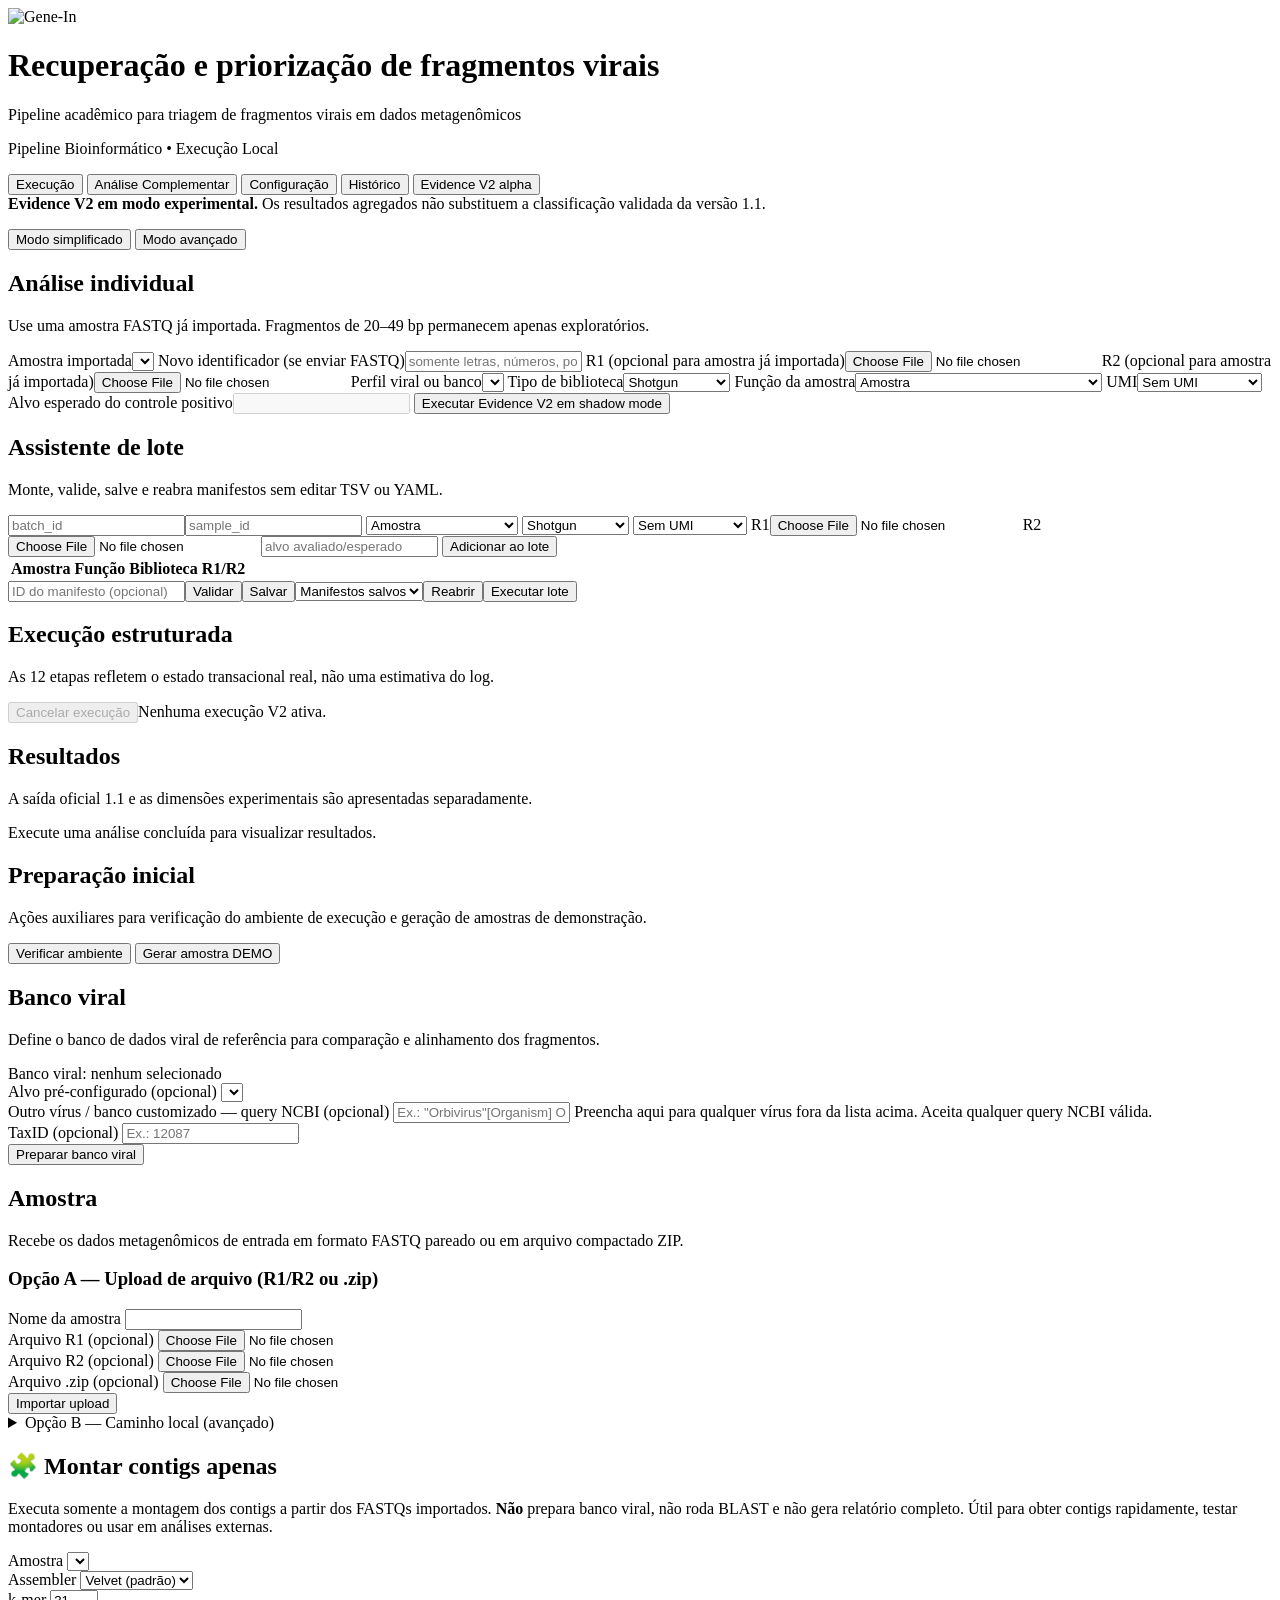
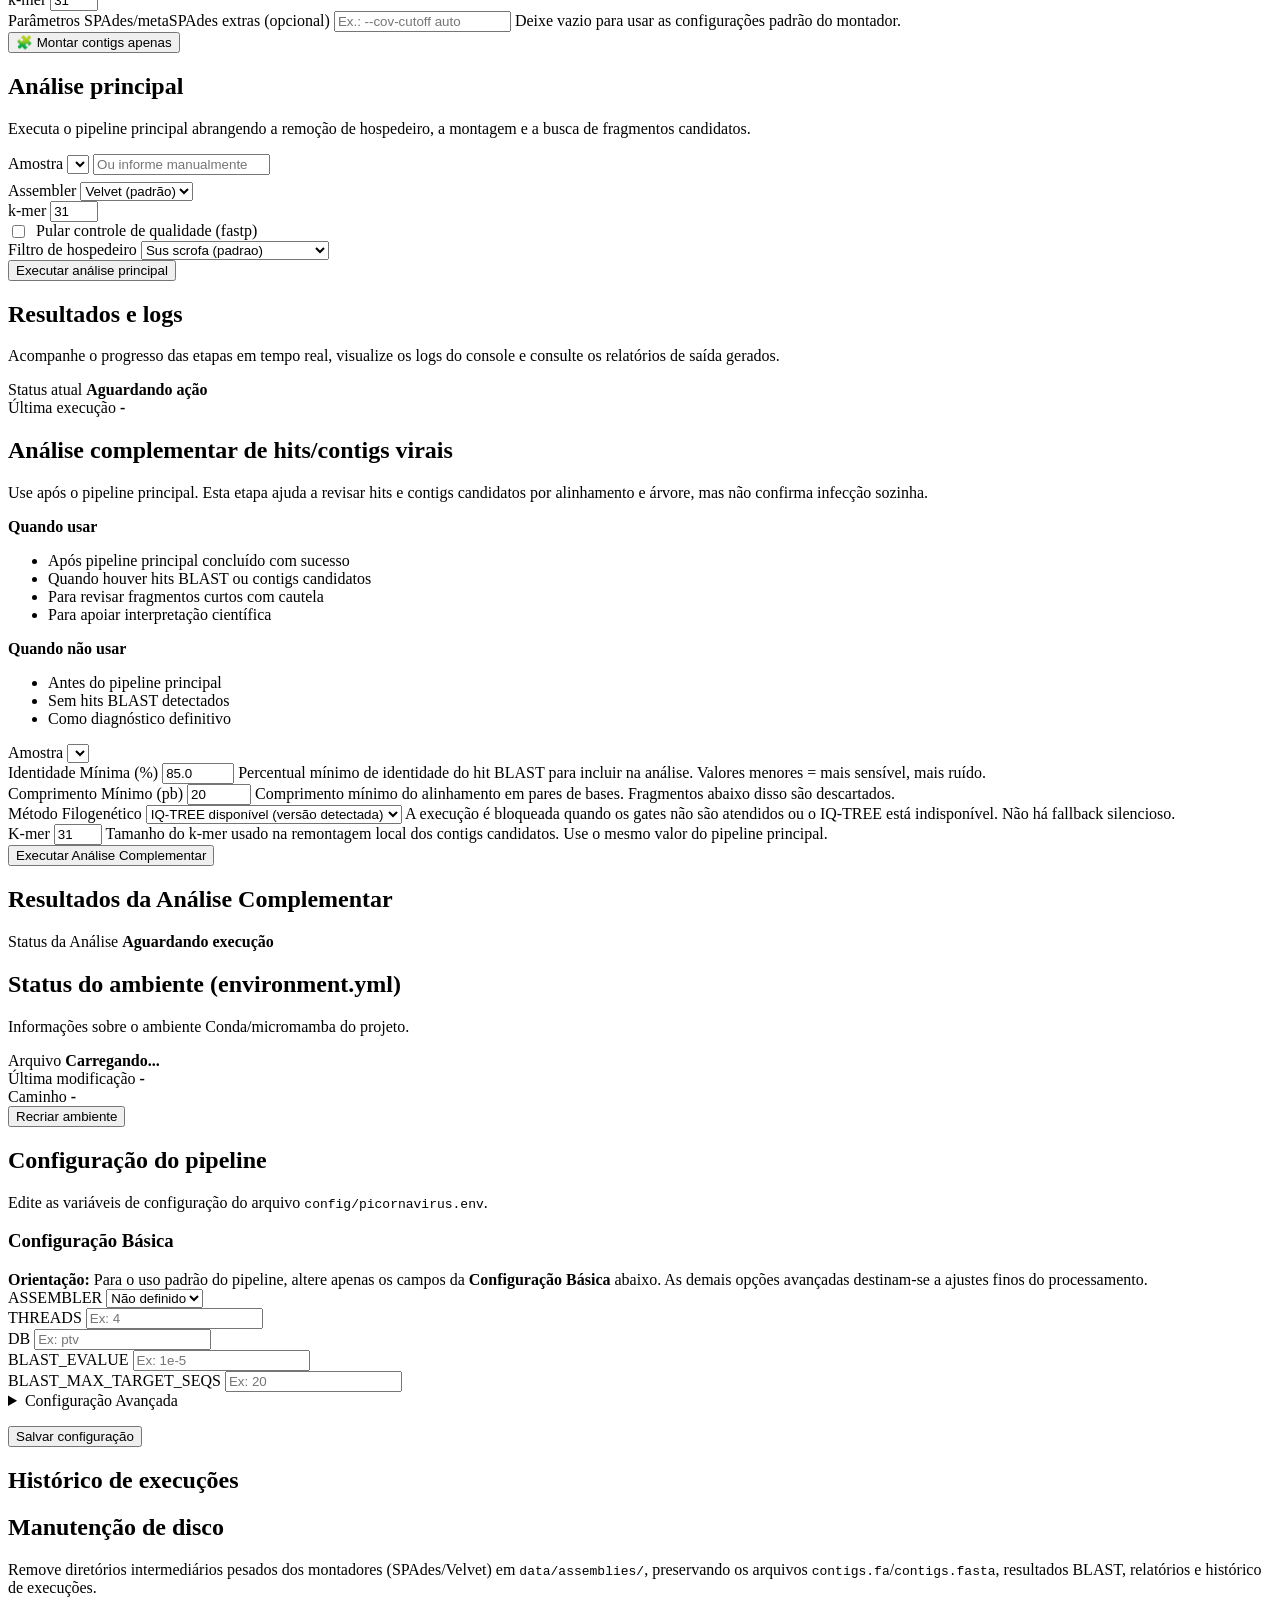
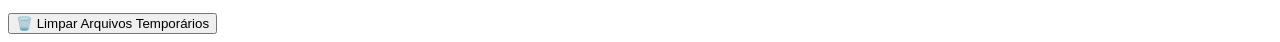
==== dashboard/index.html @ d902ce16 "refactor: harden host filtering and prepare repository" ====
<!doctype html>
<html lang="pt-BR">
  <head>
    <meta charset="utf-8" />
    <meta name="viewport" content="width=device-width, initial-scale=1" />
    <title>Gene-In | Painel de Análise Viral</title>
    <link rel="stylesheet" href="/styles.css" />
  </head>
  <body>
    <header class="hero">
      <div class="hero__content">
        <img src="/gene-in-logo.png" alt="Gene-In" class="gene-in-main-logo" />
        <h1 class="hero__subtitle">Recuperação e priorização de fragmentos virais</h1>
        <p class="hero__tagline">Pipeline acadêmico para triagem de fragmentos virais em dados metagenômicos</p>
        <p class="hero__institutional">Pipeline Bioinformático • Execução Local</p>
      </div>
      <div class="hero__logo">
      </div>
    </header>

    <main>
      <div id="mount-warning" class="notice notice--error" hidden>
        <strong>Aviso de Performance e Estabilidade:</strong> O projeto está rodando em um disco do Windows. Para evitar lentidão extrema e erros de permissão, é altamente recomendável mover a pasta para o sistema de arquivos nativo do WSL (ex: <code>/home/usuario/Gene-In</code>).
      </div>

      <div class="tabs">
        <button class="tab active" data-tab="tab-execucao">Execução</button>
        <button class="tab" data-tab="tab-analise-avancada">Análise Complementar</button>
        <button class="tab" data-tab="tab-configuracao">Configuração</button>
        <button class="tab" data-tab="tab-historico">Histórico</button>
        <button class="tab tab--experimental" data-tab="tab-evidence-v2">Evidence V2 <span class="alpha-badge">alpha</span></button>
      </div>

      <section id="tab-evidence-v2" class="tab-panel">
        <div class="notice evidence-shadow-warning"><strong>Evidence V2 em modo experimental.</strong> Os resultados agregados não substituem a classificação validada da versão 1.1.</div>
        <p id="evidence-dependencies-status" class="status-line" aria-live="polite"></p>
        <div class="evidence-toolbar">
          <button type="button" class="btn btn--primary evidence-mode active" data-mode="simple">Modo simplificado</button>
          <button type="button" class="btn btn--secondary evidence-mode" data-mode="advanced">Modo avançado</button>
        </div>

        <section class="section-card">
          <div class="section-card__header"><h2 class="section-card__title">Análise individual</h2><p class="section-card__description">Use uma amostra FASTQ já importada. Fragmentos de 20–49 bp permanecem apenas exploratórios.</p></div>
          <form id="evidence-individual-form" class="form-grid">
            <label class="field"><span class="field__label">Amostra importada</span><select id="evidence-sample" name="sample" class="field__input"></select></label>
            <label class="field"><span class="field__label">Novo identificador (se enviar FASTQ)</span><input id="evidence-upload-sample" name="upload_sample" class="field__input" placeholder="somente letras, números, ponto, hífen ou sublinhado" /></label>
            <label class="field"><span class="field__label">R1 (opcional para amostra já importada)</span><input id="evidence-r1-file" name="r1file" type="file" class="field__input" accept=".fastq,.fastq.gz" /></label>
            <label class="field"><span class="field__label">R2 (opcional para amostra já importada)</span><input id="evidence-r2-file" name="r2file" type="file" class="field__input" accept=".fastq,.fastq.gz" /></label>
            <label class="field"><span class="field__label">Perfil viral ou banco</span><select id="evidence-target" name="target" class="field__input"></select></label>
            <label class="field"><span class="field__label">Tipo de biblioteca</span><select name="library_mode" class="field__input"><option value="shotgun">Shotgun</option><option value="amplicon">Amplicon</option><option value="targeted">Targeted</option><option value="unknown">Desconhecido</option></select></label>
            <label class="field"><span class="field__label">Função da amostra</span><select id="evidence-role" name="role" class="field__input"><option value="sample">Amostra</option><option value="negative_extraction">Controle negativo de extração</option><option value="negative_library">Controle negativo de biblioteca</option><option value="negative_sequencing">Controle negativo de sequenciamento</option><option value="positive">Controle positivo</option></select></label>
            <label class="field"><span class="field__label">UMI</span><select name="umi_mode" class="field__input"><option value="none">Sem UMI</option><option value="read_name">No nome da read</option><option value="tag">Tag BAM</option></select></label>
            <label class="field"><span class="field__label">Alvo esperado do controle positivo</span><input id="evidence-expected-target" name="expected_target" class="field__input" disabled /></label>
            <div class="evidence-advanced-only" hidden>
              <label class="field"><span class="field__label">Configuração V2</span><input name="config" class="field__input" value="config/evidence_v2.yaml" /></label>
              <label class="field"><span class="field__label">Montador</span><select name="assembler" class="field__input"><option value="spades">SPAdes automático</option><option value="metaspades">metaSPAdes automático</option><option value="velvet">Velvet</option></select></label>
            </div>
            <button class="btn btn--primary" type="submit">Executar Evidence V2 em shadow mode</button>
          </form>
          <p id="evidence-form-status" class="status-line" aria-live="polite"></p>
        </section>

        <section class="section-card">
          <div class="section-card__header"><h2 class="section-card__title">Assistente de lote</h2><p class="section-card__description">Monte, valide, salve e reabra manifestos sem editar TSV ou YAML.</p></div>
          <form id="evidence-batch-row-form" class="form-grid evidence-batch-form">
            <input name="batch_id" class="field__input" placeholder="batch_id" required /><input name="sample_id" class="field__input" placeholder="sample_id" required />
            <select name="role" class="field__input"><option value="sample">Amostra</option><option value="negative_extraction">Neg. extração</option><option value="negative_library">Neg. biblioteca</option><option value="negative_sequencing">Neg. sequenciamento</option><option value="positive">Positivo</option></select>
            <select name="library_mode" class="field__input"><option value="shotgun">Shotgun</option><option value="amplicon">Amplicon</option><option value="targeted">Targeted</option><option value="unknown">Desconhecido</option></select>
            <select name="umi_mode" class="field__input"><option value="none">Sem UMI</option><option value="read_name">UMI/read name</option><option value="tag">UMI/tag</option></select>
            <label class="field"><span class="field__label">R1</span><input name="r1file" type="file" class="field__input" accept=".fastq,.fastq.gz" required /></label><label class="field"><span class="field__label">R2</span><input name="r2file" type="file" class="field__input" accept=".fastq,.fastq.gz" required /></label><input name="expected_target" class="field__input" placeholder="alvo avaliado/esperado" />
            <button class="btn btn--secondary" type="submit">Adicionar ao lote</button>
          </form>
          <div class="table-wrap"><table class="evidence-table"><thead><tr><th>Amostra</th><th>Função</th><th>Biblioteca</th><th>R1/R2</th><th></th></tr></thead><tbody id="evidence-batch-rows"></tbody></table></div>
          <div class="action-row"><input id="evidence-manifest-id" class="field__input compact-input" placeholder="ID do manifesto (opcional)" /><button id="evidence-manifest-validate" class="btn btn--secondary" type="button">Validar</button><button id="evidence-manifest-save" class="btn btn--secondary" type="button">Salvar</button><select id="evidence-manifest-list" class="field__input compact-input"><option value="">Manifestos salvos</option></select><button id="evidence-manifest-open" class="btn btn--secondary" type="button">Reabrir</button><button id="evidence-batch-run" class="btn btn--primary" type="button">Executar lote</button></div>
          <p id="evidence-manifest-status" class="status-line" aria-live="polite"></p>
        </section>

        <section class="section-card">
          <div class="section-card__header"><h2 class="section-card__title">Execução estruturada</h2><p class="section-card__description">As 12 etapas refletem o estado transacional real, não uma estimativa do log.</p></div>
          <ol id="evidence-stage-list" class="evidence-stages"></ol>
          <div class="action-row"><button id="evidence-cancel" class="btn btn--secondary" type="button" disabled>Cancelar execução</button><span id="evidence-run-status" class="status-line">Nenhuma execução V2 ativa.</span></div>
        </section>

        <section class="section-card">
          <div class="section-card__header"><h2 class="section-card__title">Resultados</h2><p class="section-card__description">A saída oficial 1.1 e as dimensões experimentais são apresentadas separadamente.</p></div>
          <div id="evidence-result-empty" class="notice">Execute uma análise concluída para visualizar resultados.</div>
          <div id="evidence-results" hidden><h3>Classificação oficial 1.1</h3><pre id="evidence-v1-result" class="report-content"></pre><h3>Dimensões experimentais Evidence V2</h3><div id="evidence-dimensions" class="evidence-dimensions"></div><div id="evidence-summary"></div><h3>Fragmentos exploratórios retidos para revisão</h3><p>Fragmentos de 20–49 bp nunca aparecem isoladamente como identificação ou detecção.</p><div id="evidence-artifacts" class="action-row"></div></div>
        </section>

        <section class="section-card evidence-advanced-only" hidden>
          <div class="section-card__header"><h2 class="section-card__title">Configuração efetiva e proveniência</h2><p class="section-card__description">Todos os limiares provisórios são apresentados como “em calibração”.</p></div>
          <textarea id="evidence-config-editor" class="field__input config-editor" rows="16" spellcheck="false"></textarea><div class="action-row"><button id="evidence-config-validate" class="btn btn--secondary" type="button">Validar configuração</button><span id="evidence-config-status" class="status-line"></span></div>
        </section>
      </section>

      <section id="tab-execucao" class="tab-panel active">
        <!-- Preparação inicial -->
        <section class="section-card section-card--secondary">
          <div class="section-card__header">
            <h2 class="section-card__title">Preparação inicial</h2>
            <p class="section-card__description">Ações auxiliares para verificação do ambiente de execução e geração de amostras de demonstração.</p>
          </div>
          <div class="action-row">
            <button class="btn btn--secondary" data-action="check_env">Verificar ambiente</button>
            <button class="btn btn--secondary" data-action="demo">Gerar amostra DEMO</button>
          </div>
        </section>

        <!-- Banco viral -->
        <section class="section-card">
          <div class="section-card__header">
            <h2 class="section-card__title">Banco viral</h2>
            <p class="section-card__description">Define o banco de dados viral de referência para comparação e alinhamento dos fragmentos.</p>
            <div id="db-status" class="db-status">Banco viral: nenhum selecionado</div>
          </div>
          <form id="db-form" class="form-grid">
            <div class="field">
              <span class="field__label">Alvo pré-configurado (opcional)</span>
              <select id="db-target" name="target" class="field__input"></select>
            </div>
            <div class="field">
              <span class="field__label">Outro vírus / banco customizado — query NCBI (opcional)</span>
              <input name="query" class="field__input" placeholder='Ex.: "Orbivirus"[Organism] OR "Rotavirus A"[Organism] AND refseq[filter]' />
              <span class="field-hint">Preencha aqui para qualquer vírus fora da lista acima. Aceita qualquer query NCBI válida.</span>
            </div>
            <div class="field">
              <span class="field__label">TaxID (opcional)</span>
              <input name="taxid" class="field__input" placeholder="Ex.: 12087" />
            </div>
            <button class="btn btn--primary" type="submit">Preparar banco viral</button>
          </form>

        </section>

        <!-- Amostra -->
        <section class="section-card">
          <div class="section-card__header">
            <h2 class="section-card__title">Amostra</h2>
            <p class="section-card__description">Recebe os dados metagenômicos de entrada em formato FASTQ pareado ou em arquivo compactado ZIP.</p>
          </div>

          <div class="import-options">
            <div class="import-option">
              <h3 class="import-option__title">Opção A — Upload de arquivo (R1/R2 ou .zip)</h3>
              <form id="upload-form" class="form-grid" enctype="multipart/form-data">
                <div class="field">
                  <span class="field__label">Nome da amostra</span>
                  <input name="sample" class="field__input" required />
                </div>
                <div class="field">
                  <span class="field__label">Arquivo R1 (opcional)</span>
                  <input name="r1file" type="file" class="field__input" accept=".fastq,.fastq.gz" />
                </div>
                <div class="field">
                  <span class="field__label">Arquivo R2 (opcional)</span>
                  <input name="r2file" type="file" class="field__input" accept=".fastq,.fastq.gz" />
                </div>
                <div class="field">
                  <span class="field__label">Arquivo .zip (opcional)</span>
                  <input name="zipfile" type="file" class="field__input" accept=".zip" />
                </div>
                <button class="btn btn--primary" type="submit">Importar upload</button>
              </form>
            </div>

            <details class="import-option import-option--advanced">
              <summary class="import-option__summary">Opção B — Caminho local (avançado)</summary>
              <p class="import-option__hint">Aceita caminho Windows com normalização automática.</p>
              <form id="import-form" class="form-grid">
                <div class="field">
                  <span class="field__label">Nome da amostra</span>
                  <input name="sample" class="field__input" list="samples" required />
                </div>
                <div class="field">
                  <span class="field__label">Caminho R1</span>
                  <input name="r1" class="field__input" placeholder="Ex.: C:\\dados\\amostra_R1.fastq.gz" required />
                </div>
                <div class="field">
                  <span class="field__label">Caminho R2</span>
                  <input name="r2" class="field__input" placeholder="Ex.: C:\\dados\\amostra_R2.fastq.gz" required />
                </div>
                <label class="checkbox-field">
                  <input type="checkbox" name="copy" />
                  <span>Copiar arquivos (em vez de symlink)</span>
                </label>
                <button class="btn btn--primary" type="submit">Importar por caminho</button>
              </form>
              <datalist id="samples"></datalist>
            </details>
          </div>
        </section>

        <!-- Montar contigs apenas -->
        <section class="section-card section-card--assembly-only">
          <div class="section-card__header">
            <h2 class="section-card__title">🧩 Montar contigs apenas</h2>
            <p class="section-card__description">Executa somente a montagem dos contigs a partir dos FASTQs importados. <strong>Não</strong> prepara banco viral, não roda BLAST e não gera relatório completo. Útil para obter contigs rapidamente, testar montadores ou usar em análises externas.</p>
          </div>
          <form id="assembly-only-form" class="form-grid">
            <div class="field">
              <span class="field__label">Amostra</span>
              <select id="assembly-only-sample-select" name="sample" class="field__input" required></select>
            </div>
            <div class="field">
              <span class="field__label">Assembler</span>
              <select name="assembler" class="field__input">
                <option value="velvet">Velvet (padrão)</option>
                <option value="spades">SPAdes</option>
                <option value="metaspades">metaSPAdes</option>
              </select>
            </div>
            <div class="field">
              <span class="field__label">k-mer</span>
              <input name="kmer" type="number" class="field__input" min="15" max="99" value="31" />
            </div>
            <div class="field">
              <span class="field__label">Parâmetros SPAdes/metaSPAdes extras (opcional)</span>
              <input name="spades_params" class="field__input" placeholder="Ex.: --cov-cutoff auto" />
              <span class="field-hint">Deixe vazio para usar as configurações padrão do montador.</span>
            </div>
            <button class="btn btn--assembly-only" type="submit" id="assembly-only-btn">🧩 Montar contigs apenas</button>
          </form>
          <div id="assembly-only-status" class="final-status" style="margin-top:0.75rem;"></div>
        </section>

        <!-- Análise principal -->

        <section class="section-card">
          <div class="section-card__header">
            <h2 class="section-card__title">Análise principal</h2>
            <p class="section-card__description">Executa o pipeline principal abrangendo a remoção de hospedeiro, a montagem e a busca de fragmentos candidatos.</p>
          </div>
          <form id="pipeline-form" class="form-grid">
            <div class="field">
              <span class="field__label">Amostra</span>
              <select id="sample-select" name="sample_select" class="field__input" style="margin-bottom: 0.5rem;"></select>
              <input name="sample" class="field__input" placeholder="Ou informe manualmente" list="samples" />
            </div>
            <div class="field">
              <span class="field__label">Assembler</span>
              <select name="assembler" class="field__input">
                <option value="velvet">Velvet (padrão)</option>
                <option value="spades">SPAdes</option>
                <option value="metaspades">metaSPAdes</option>
              </select>
            </div>
            <div class="field">
              <span class="field__label">k-mer</span>
              <input name="kmer" type="number" class="field__input" min="15" max="99" value="31" />
            </div>
            <div class="field field--checkbox">
              <label class="field__label" style="display:flex;align-items:center;gap:0.5rem;cursor:pointer;">
                <input name="skip_qc" type="checkbox" />
                <span>Pular controle de qualidade (fastp)</span>
              </label>
            </div>
            <div class="field">
              <span class="field__label">Filtro de hospedeiro</span>
              <select id="host-filter-mode" name="host_filter_mode" class="field__input">
                <option value="sus_scrofa">Sus scrofa (padrao)</option>
                <option value="none">Sem filtro de hospedeiro</option>
                <option value="custom">Indice Bowtie2 customizado</option>
              </select>
            </div>
            <div class="field" data-host-custom hidden>
              <span class="field__label">Nome do hospedeiro</span>
              <input name="host_name" class="field__input" placeholder="Ex: Bos taurus" />
            </div>
            <div class="field" data-host-custom hidden>
              <span class="field__label">Prefixo do indice Bowtie2</span>
              <input id="host-index-prefix" name="host_index_prefix" class="field__input" placeholder="Ex: ref/host/bos_taurus_bt2" />
              <span id="host-index-status" class="field-hint"></span>
            </div>
            <button class="btn btn--primary" type="submit">Executar análise principal</button>
          </form>
        </section>

        <!-- Resultados e logs -->
        <section class="section-card">
          <div class="section-card__header">
            <h2 class="section-card__title">Resultados e logs</h2>
            <p class="section-card__description">Acompanhe o progresso das etapas em tempo real, visualize os logs do console e consulte os relatórios de saída gerados.</p>
          </div>
          <div class="status-grid">
            <div class="status-card">
              <span class="status-card__label">Status atual</span>
              <strong id="job-status" class="status-card__value">Aguardando ação</strong>
            </div>
            <div class="status-card">
              <span class="status-card__label">Última execução</span>
              <strong id="job-action" class="status-card__value">-</strong>
            </div>
          </div>
          <div class="pipeline-progress" id="pipeline-progress" hidden>
            <h3>Etapas do pipeline</h3>
            <ul>
              <li data-stage="qc"><span class="stage-icon">⏳</span> Controle de qualidade</li>
              <li data-stage="host"><span class="stage-icon">⏳</span> Remoção de hospedeiro</li>
              <li data-stage="assembly"><span class="stage-icon">⏳</span> Montagem</li>
              <li data-stage="blast"><span class="stage-icon">⏳</span> BLAST</li>
            </ul>
          </div>
          <button id="cancel-job-btn" class="btn btn--danger" hidden>⏹️ Parar Execução</button>
          <div id="final-status" class="final-status"></div>
          <pre id="job-output" class="log-panel log"></pre>
          <div class="report-viewer" id="report-viewer" hidden>
            <h3>Resumo do resultado</h3>
            <pre id="report-content" class="report-content"></pre>
          </div>
        </section>
      </section>

      <section id="tab-analise-avancada" class="tab-panel">
        <section class="card">
          <div class="card__header">
            <h2>Análise complementar de hits/contigs virais</h2>
            <p>Use após o pipeline principal. Esta etapa ajuda a revisar hits e contigs candidatos por alinhamento e árvore, mas não confirma infecção sozinha.</p>
          </div>

          <div class="adv-guide-container">
            <div class="notice notice--success" style="margin-bottom: 0;">
              <h4 style="margin: 0 0 0.5rem; font-weight: 600;">Quando usar</h4>
              <ul>
                <li>Após pipeline principal concluído com sucesso</li>
                <li>Quando houver hits BLAST ou contigs candidatos</li>
                <li>Para revisar fragmentos curtos com cautela</li>
                <li>Para apoiar interpretação científica</li>
              </ul>
            </div>

            <div class="notice notice--error" style="margin-bottom: 0;">
              <h4 style="margin: 0 0 0.5rem; font-weight: 600;">Quando não usar</h4>
              <ul>
                <li>Antes do pipeline principal</li>
                <li>Sem hits BLAST detectados</li>
                <li>Como diagnóstico definitivo</li>
              </ul>
            </div>
          </div>

          <form id="advanced-form" class="form-grid">
            <div class="field">
              <span class="field__label">Amostra</span>
              <select id="advanced-sample-select" name="sample" class="field__input" required></select>
            </div>
            <div class="field">
              <span class="field__label">Identidade Mínima (%)</span>
              <input name="min_pident" type="number" step="0.1" min="50" max="100" value="85.0" class="field__input" required />
              <span class="field-hint">Percentual mínimo de identidade do hit BLAST para incluir na análise. Valores menores = mais sensível, mais ruído.</span>
            </div>
            <div class="field">
              <span class="field__label">Comprimento Mínimo (pb)</span>
              <input name="min_aln_len" type="number" min="15" max="1000" value="20" class="field__input" required />
              <span class="field-hint">Comprimento mínimo do alinhamento em pares de bases. Fragmentos abaixo disso são descartados.</span>
            </div>
            <div class="field">
              <span class="field__label">Método Filogenético</span>
              <select name="method" class="field__input">
                <option value="auto">IQ-TREE disponível (versão detectada)</option>
                <option value="iqtree2">IQ-TREE (posicionamento exploratório)</option>
              </select>
              <span class="field-hint">A execução é bloqueada quando os gates não são atendidos ou o IQ-TREE está indisponível. Não há fallback silencioso.</span>
            </div>
            <div class="field">
              <span class="field__label">K-mer</span>
              <input name="kmer" type="number" min="15" max="99" value="31" class="field__input" required />
              <span class="field-hint">Tamanho do k-mer usado na remontagem local dos contigs candidatos. Use o mesmo valor do pipeline principal.</span>
            </div>
            <button class="btn btn--primary" type="submit">Executar Análise Complementar</button>
          </form>
        </section>


        <section class="card">
          <div class="card__header"><h2>Resultados da Análise Complementar</h2></div>
          <div class="status-grid">
            <div class="status-card">
              <span class="status-card__label">Status da Análise</span>
              <strong id="adv-status" class="status-card__value">Aguardando execução</strong>
            </div>
          </div>
          <button id="cancel-adv-btn" class="btn btn--danger" hidden>⏹️ Parar Análise</button>
          <pre id="adv-output" class="log-panel log" style="display:none;"></pre>
          <div class="report-viewer" id="adv-report-viewer" hidden>
            <h3>Relatório de Validação Filogenética</h3>
            <pre id="adv-report-content" class="report-content"></pre>
          </div>
        </section>
      </section>

      <section id="tab-configuracao" class="tab-panel">
        <section class="card">
          <div class="card__header">
            <h2>Status do ambiente (environment.yml)</h2>
            <p>Informações sobre o ambiente Conda/micromamba do projeto.</p>
          </div>
          <div id="env-status" class="status-grid">
            <div class="status-card">
              <span class="status-card__label">Arquivo</span>
              <strong id="env-file-status" class="status-card__value">Carregando...</strong>
            </div>
            <div class="status-card">
              <span class="status-card__label">Última modificação</span>
              <strong id="env-mtime" class="status-card__value">-</strong>
            </div>
            <div class="status-card">
              <span class="status-card__label">Caminho</span>
              <strong id="env-path" class="status-card__value">-</strong>
            </div>
          </div>
          <button class="btn btn--primary" id="rebuild-env-btn">Recriar ambiente</button>
          <div id="rebuild-status" class="final-status"></div>
        </section>

        <section class="card">
          <div class="card__header">
            <h2>Configuração do pipeline</h2>
            <p>Edite as variáveis de configuração do arquivo <code>config/picornavirus.env</code>.</p>
          </div>
          <form id="config-form">
            <div class="config-section">
              <h3>Configuração Básica</h3>
              <div class="notice notice--info">
                <strong>Orientação:</strong> Para o uso padrão do pipeline, altere apenas os campos da <strong>Configuração Básica</strong> abaixo. As demais opções avançadas destinam-se a ajustes finos do processamento.
              </div>
              <div class="form-grid">
                <div class="field">
                  <span class="field__label">ASSEMBLER</span>
                  <select name="ASSEMBLER" class="field__input">
                    <option value="">Não definido</option>
                    <option value="velvet">velvet</option>
                    <option value="spades">spades</option>
                    <option value="metaspades">metaspades</option>
                  </select>
                </div>
                <div class="field">
                  <span class="field__label">THREADS</span>
                  <input name="THREADS" type="number" class="field__input" placeholder="Ex: 4" />
                </div>
                <div class="field">
                  <span class="field__label">DB</span>
                  <input name="DB" class="field__input" placeholder="Ex: ptv" />
                </div>
                <div class="field">
                  <span class="field__label">BLAST_EVALUE</span>
                  <input name="BLAST_EVALUE" class="field__input" placeholder="Ex: 1e-5" />
                </div>
                <div class="field">
                  <span class="field__label">BLAST_MAX_TARGET_SEQS</span>
                  <input name="BLAST_MAX_TARGET_SEQS" type="number" class="field__input" placeholder="Ex: 20" />
                </div>
              </div>
            </div>

            <details class="config-advanced">
              <summary>Configuração Avançada</summary>
              <div class="form-grid">
                <div class="field">
                  <span class="field__label">SPADES_MEMORY</span>
                  <input name="SPADES_MEMORY" type="number" class="field__input" placeholder="Ex: 64" />
                </div>
                <div class="field">
                  <span class="field__label">SPADES_PARAMS</span>
                  <input name="SPADES_PARAMS" class="field__input" placeholder="Ex: -k 21,33,55,77 -m 64" />
                </div>
                <div class="field">
                  <span class="field__label">VELVET_K</span>
                  <input name="VELVET_K" type="number" class="field__input" placeholder="Ex: 31" />
                </div>
                <div class="field">
                  <span class="field__label">MIN_CONTIG_LEN</span>
                  <input name="MIN_CONTIG_LEN" type="number" class="field__input" placeholder="Ex: 50" />
                </div>
                <div class="field">
                  <span class="field__label">READ_TRKG</span>
                  <input name="READ_TRKG" class="field__input" placeholder="Ex: yes" />
                </div>
                <div class="field">
                  <span class="field__label">RAW_DIR</span>
                  <input name="RAW_DIR" class="field__input" placeholder="Ex: data/raw" />
                </div>
                <div class="field">
                  <span class="field__label">BLAST_DB</span>
                  <input name="BLAST_DB" class="field__input" placeholder="Ex: blastdb/ptv" />
                </div>
                <div class="field">
                  <span class="field__label">HOST_REMOVED_DIR</span>
                  <input name="HOST_REMOVED_DIR" class="field__input" placeholder="Ex: data/host_removed" />
                </div>
                <div class="field">
                  <span class="field__label">HOST_FILTER_ENABLED</span>
                  <select name="HOST_FILTER_ENABLED" class="field__input">
                    <option value="">Nao definido</option>
                    <option value="true">true</option>
                    <option value="false">false</option>
                  </select>
                </div>
                <div class="field">
                  <span class="field__label">HOST_NAME</span>
                  <input name="HOST_NAME" class="field__input" placeholder="Ex: Sus scrofa" />
                </div>
                <div class="field">
                  <span class="field__label">HOST_ACCESSION</span>
                  <input name="HOST_ACCESSION" class="field__input" placeholder="Ex: GCF_000003025.6" />
                </div>
                <div class="field">
                  <span class="field__label">HOST_INDEX_PREFIX</span>
                  <input name="HOST_INDEX_PREFIX" class="field__input" placeholder="Ex: bowtie2/host" />
                </div>
                <div class="field">
                  <span class="field__label">BIND_HOST</span>
                  <input name="BIND_HOST" class="field__input" placeholder="Ex: 0.0.0.0" />
                </div>
                <div class="field">
                  <span class="field__label">PORT</span>
                  <input name="PORT" type="number" class="field__input" placeholder="Ex: 8000" />
                </div>
                <div class="field">
                  <span class="field__label">SAMPLE_NAME</span>
                  <input name="SAMPLE_NAME" class="field__input" placeholder="Ex: amostra_teste" />
                </div>
                <div class="field">
                  <span class="field__label">SAMPLE_ID</span>
                  <input name="SAMPLE_ID" class="field__input" placeholder="Ex: amostra_teste" />
                </div>
              </div>
            </details>
            <button class="btn btn--primary" type="submit" style="margin-top: 1rem;">Salvar configuração</button>
          </form>
          <div id="config-status" class="final-status"></div>
        </section>
      </section>

      <section id="tab-historico" class="tab-panel">
        <section class="card">
          <div class="card__header">
            <h2>Histórico de execuções</h2>
          </div>
          <div id="history-list" class="history-list"></div>
        </section>

        <section class="card">
          <div class="card__header">
            <h2>Manutenção de disco</h2>
            <p>Remove diretórios intermediários pesados dos montadores (SPAdes/Velvet) em <code>data/assemblies/</code>, preservando os arquivos <code>contigs.fa</code>/<code>contigs.fasta</code>, resultados BLAST, relatórios e histórico de execuções.</p>
          </div>
          <button class="btn btn--danger" id="cleanup-btn">🗑️ Limpar Arquivos Temporários</button>
          <div id="cleanup-status" class="final-status"></div>
        </section>
      </section>
    </main>

    <!-- Modal: Validação Científica (TSV renderizado) -->
    <div id="tsv-modal-overlay" class="tsv-modal-overlay" hidden>
      <div class="tsv-modal" role="dialog" aria-modal="true" aria-labelledby="tsv-modal-title">
        <div class="tsv-modal__header">
          <h2 id="tsv-modal-title">Validação Científica</h2>
          <button class="tsv-modal__close" id="tsv-modal-close" aria-label="Fechar">✕ Fechar</button>
        </div>
        <div class="tsv-table-wrapper" id="tsv-modal-content">
          <p class="tsv-empty">Carregando...</p>
        </div>
      </div>
    </div>

    <script src="/app.js"></script>
  </body>
</html>
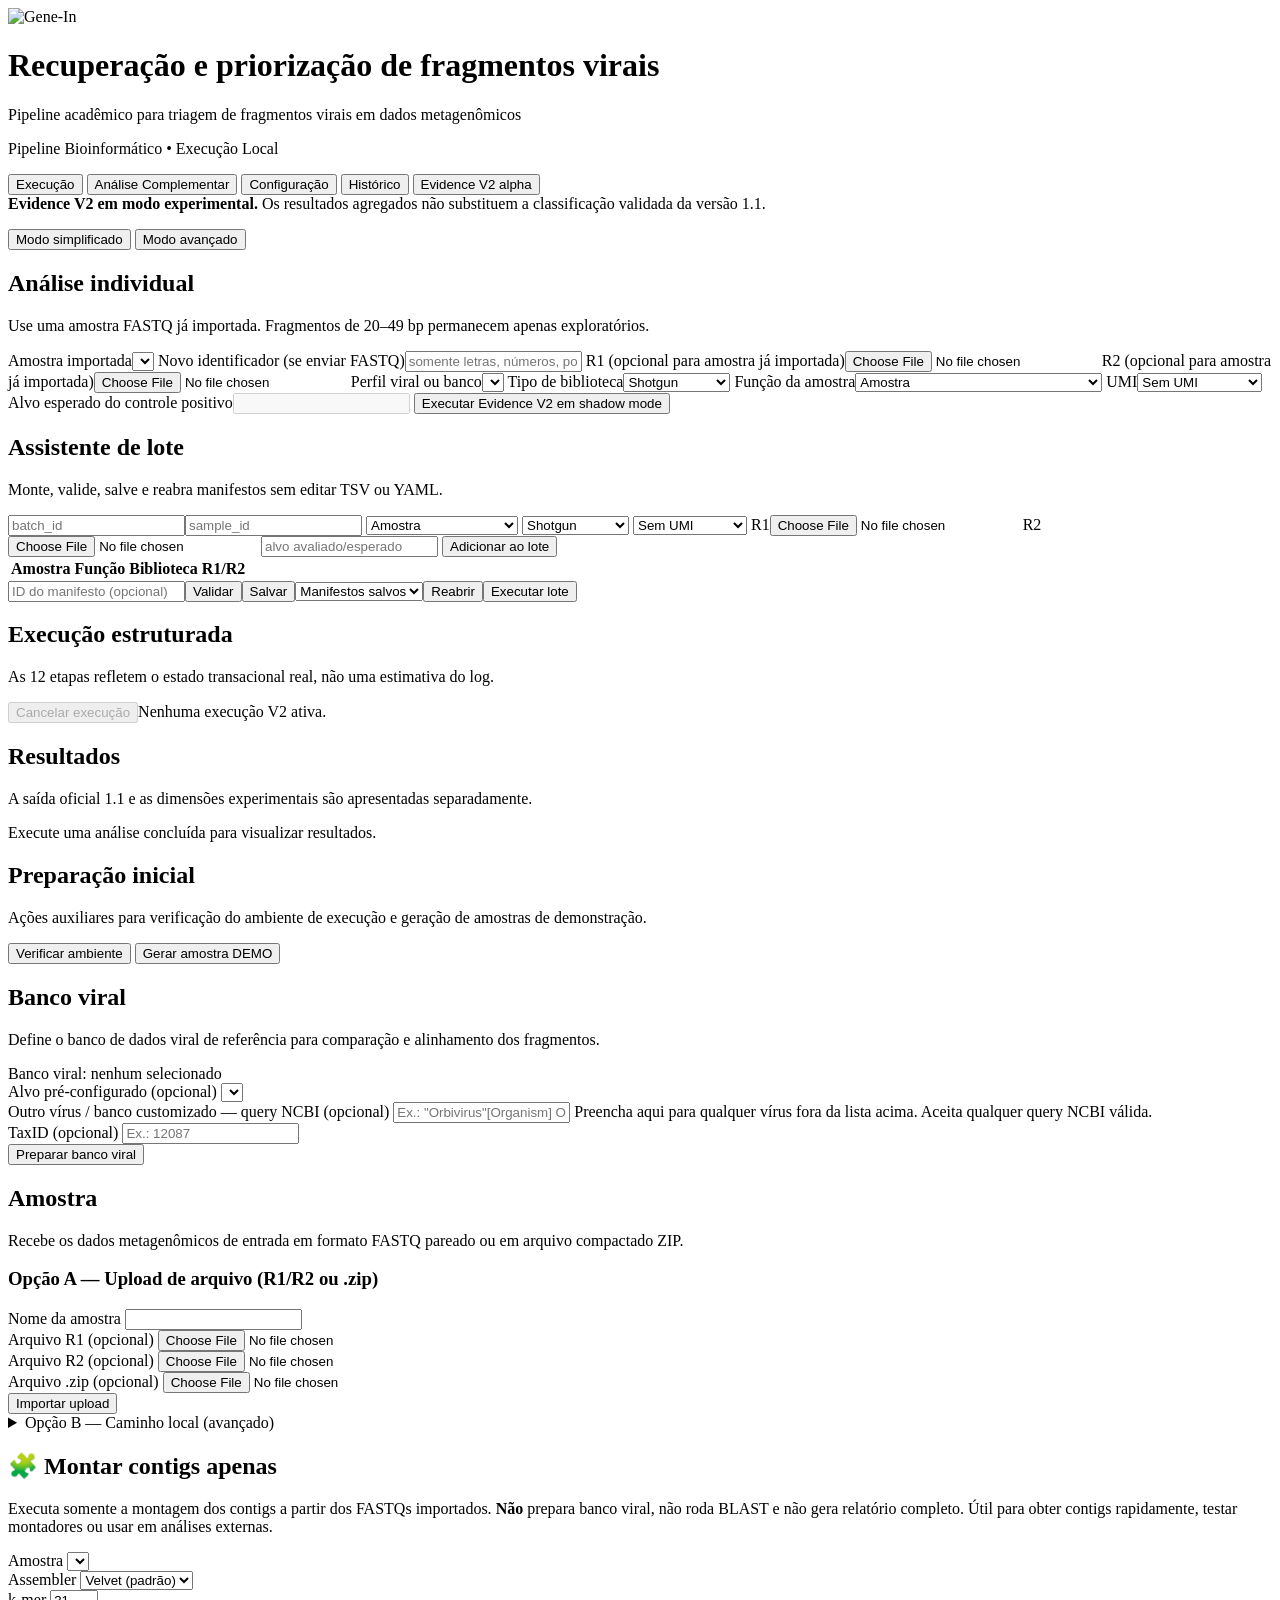
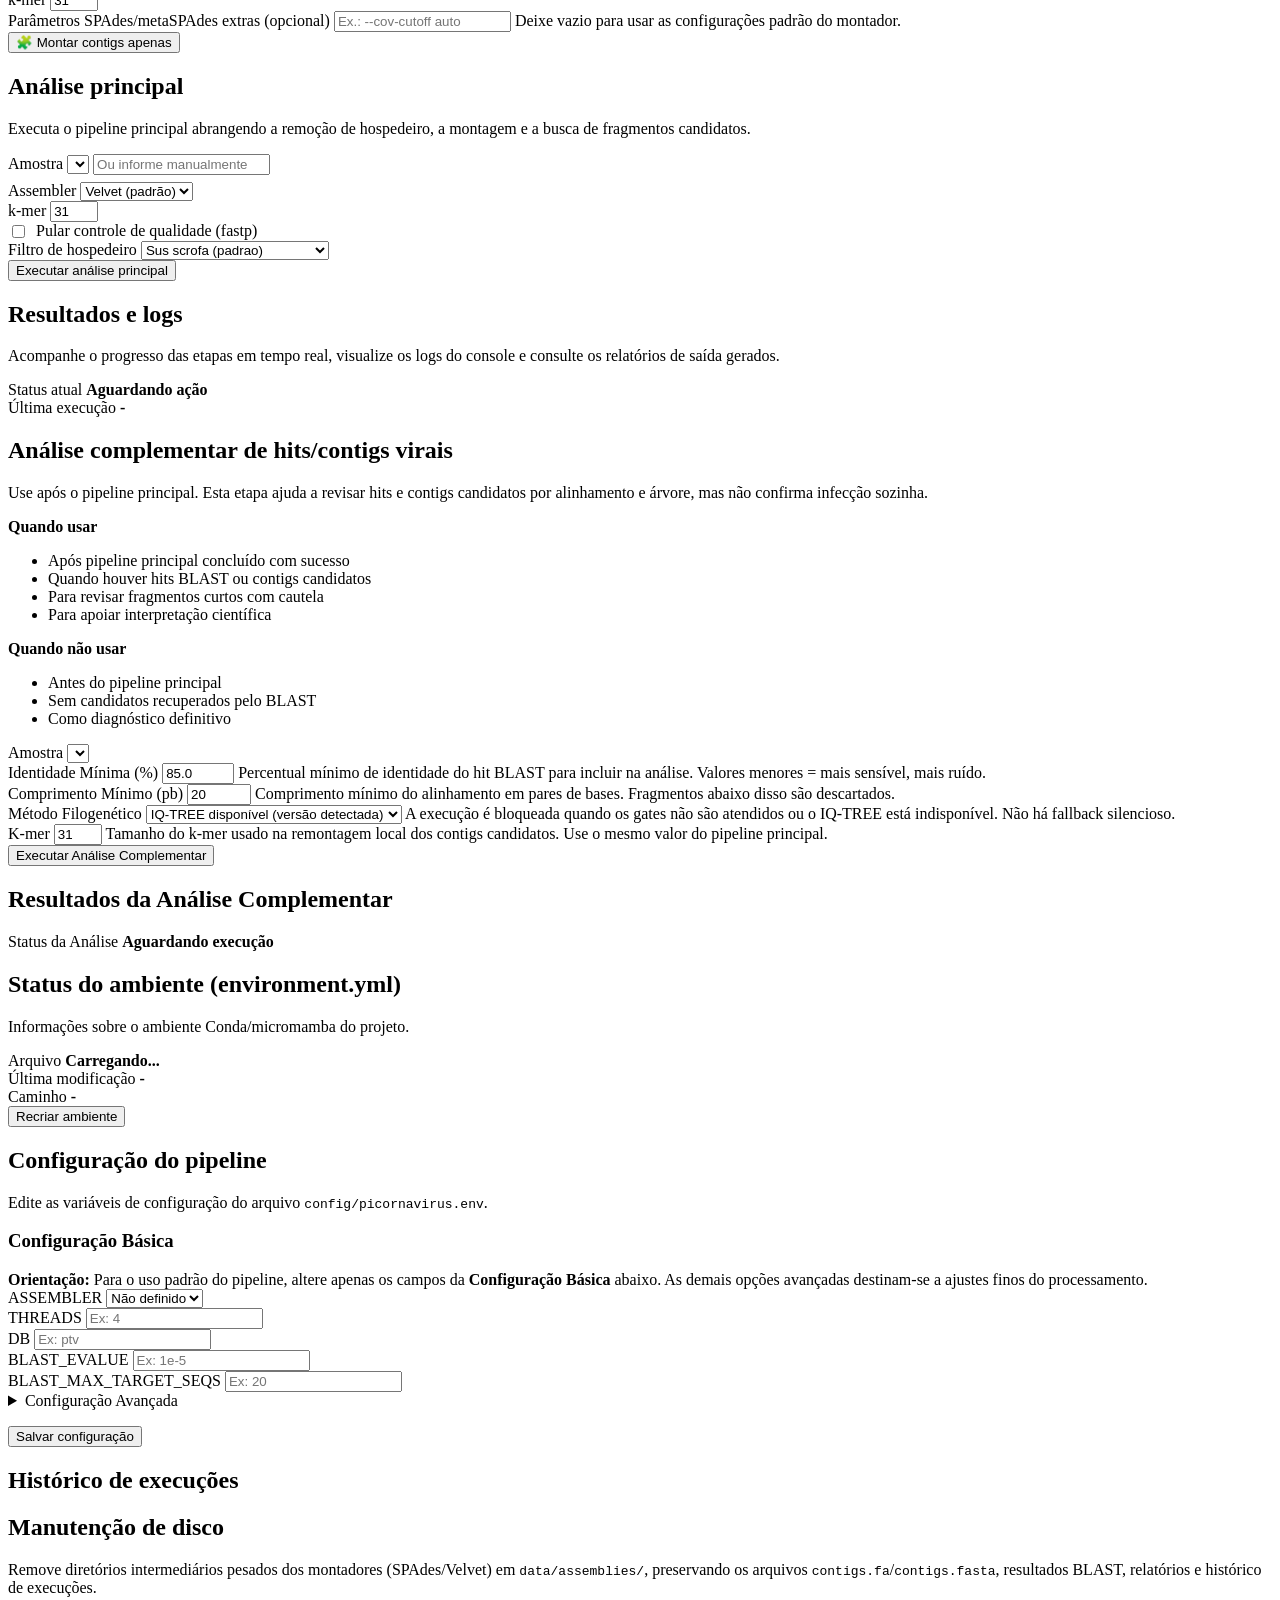
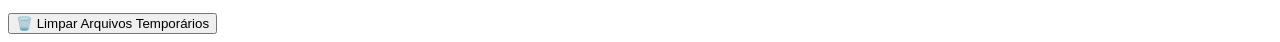
==== commit 6d583a7b: "feat(dashboard): atualiza UX dashboard para evidence v2" ====
--- a/dashboard/index.html
+++ b/dashboard/index.html
@@ -332,7 +332,7 @@
               <h4 style="margin: 0 0 0.5rem; font-weight: 600;">Quando não usar</h4>
               <ul>
                 <li>Antes do pipeline principal</li>
-                <li>Sem hits BLAST detectados</li>
+                <li>Sem candidatos recuperados pelo BLAST</li>
                 <li>Como diagnóstico definitivo</li>
               </ul>
             </div>
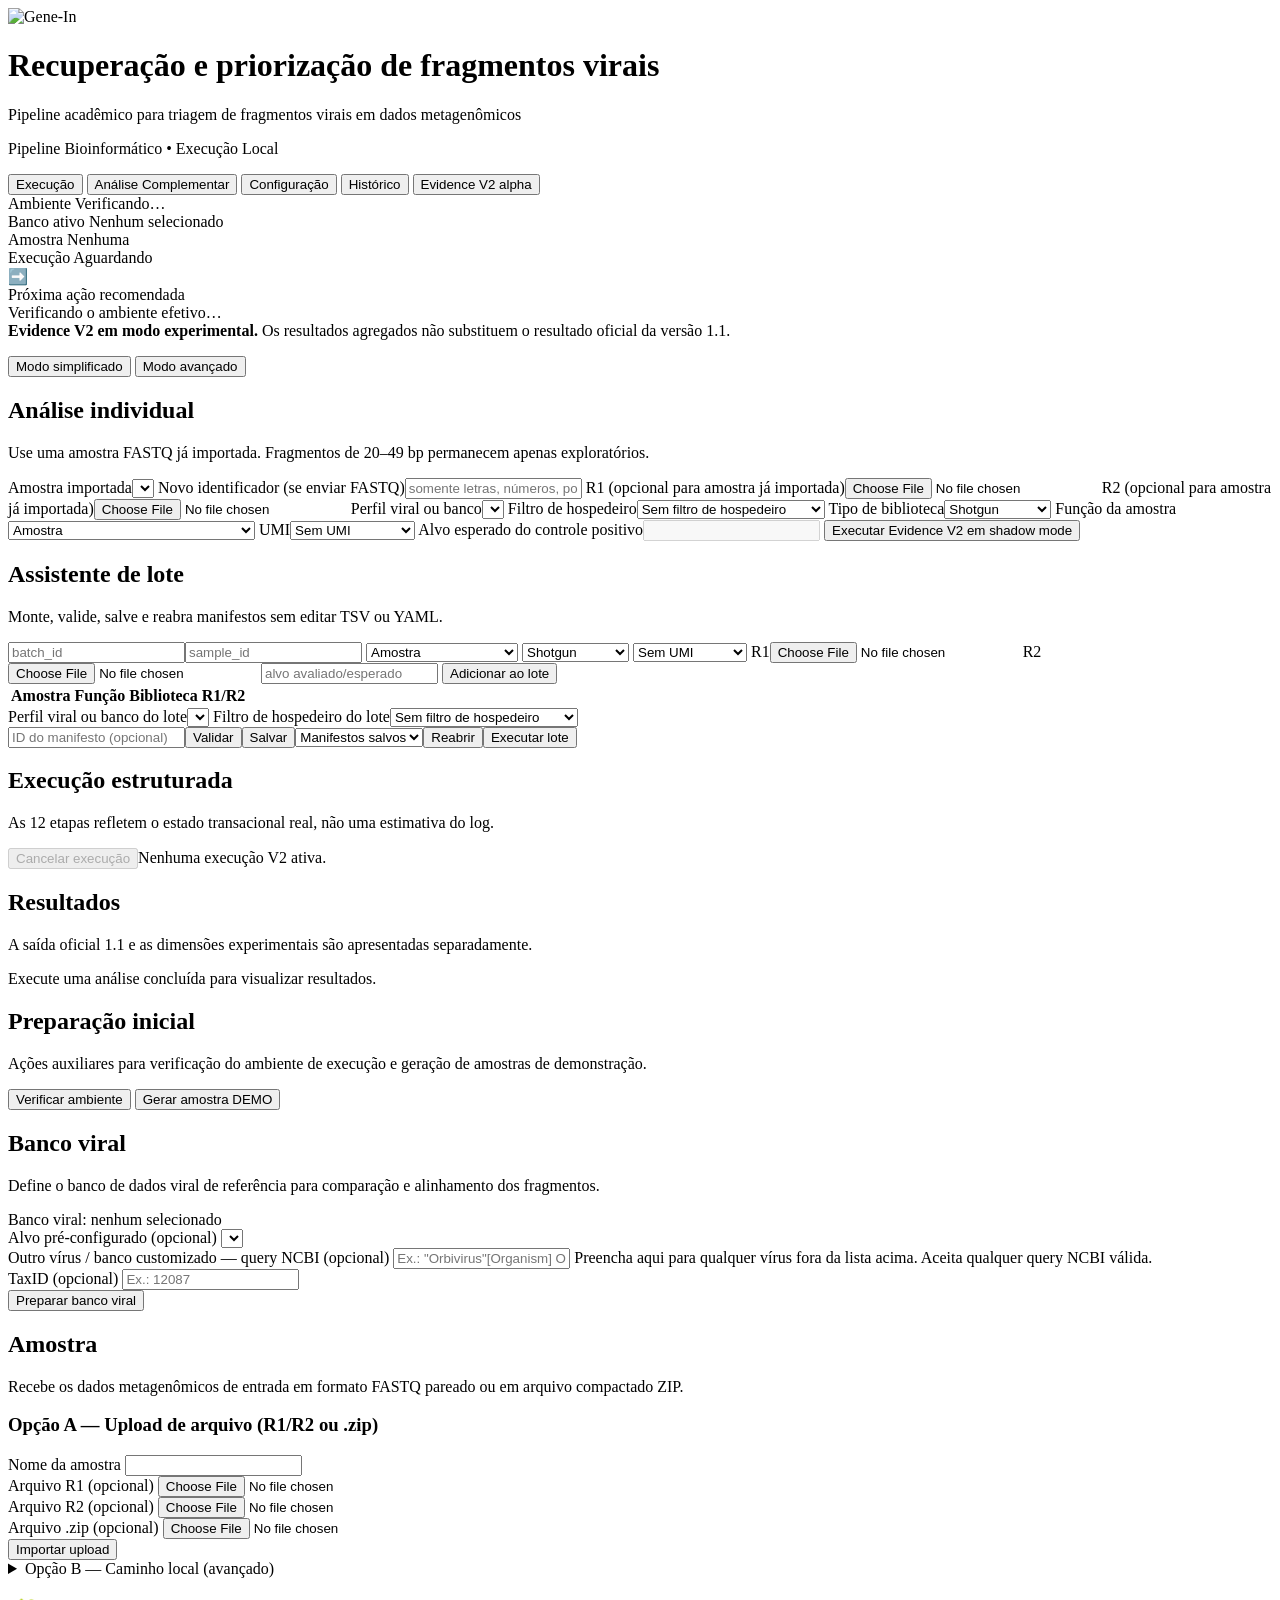
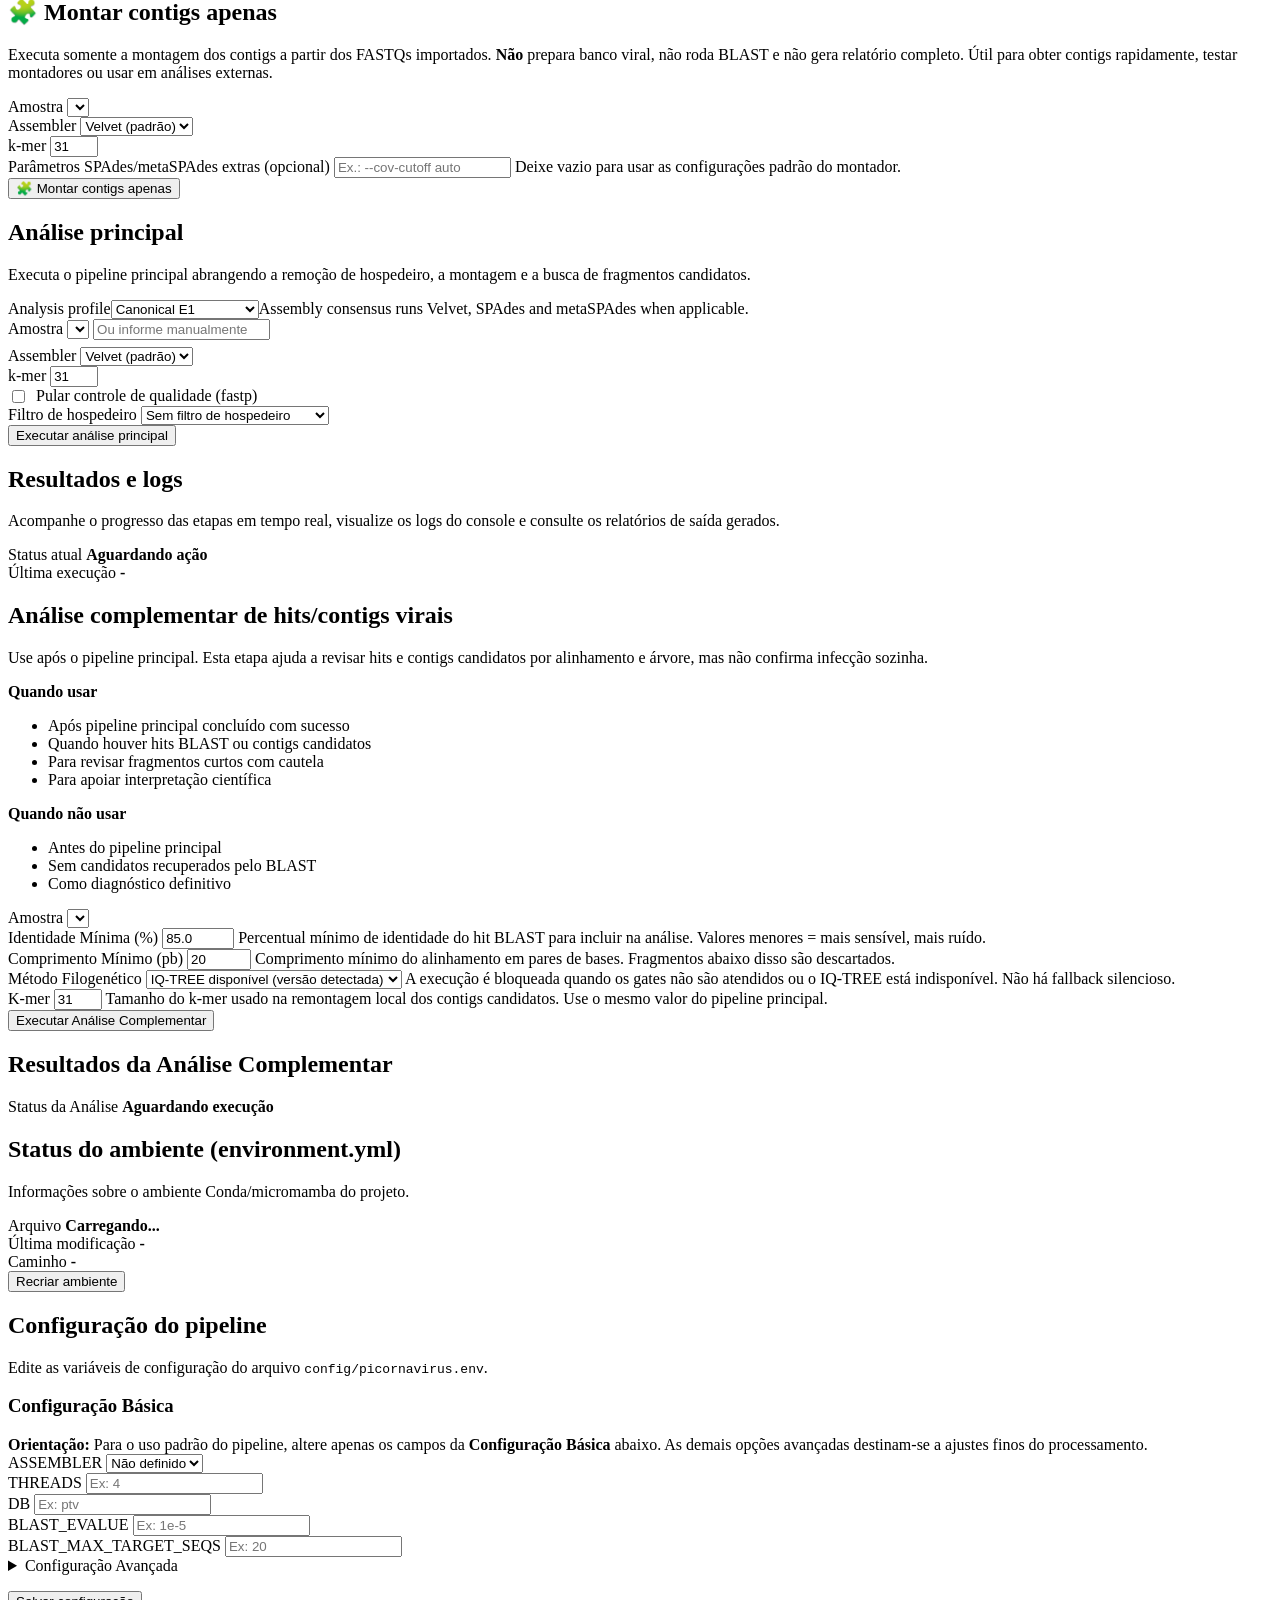
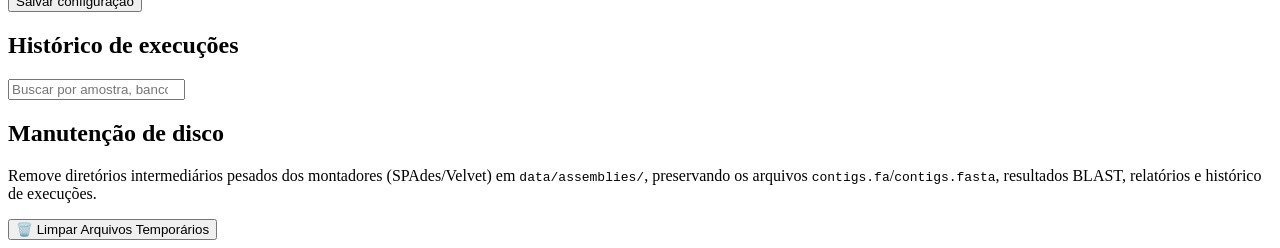
==== commit a4bb0aac: "chore: organizar contratos, documentação e dashboard" ====
--- a/dashboard/index.html
+++ b/dashboard/index.html
@@ -23,16 +23,43 @@
         <strong>Aviso de Performance e Estabilidade:</strong> O projeto está rodando em um disco do Windows. Para evitar lentidão extrema e erros de permissão, é altamente recomendável mover a pasta para o sistema de arquivos nativo do WSL (ex: <code>/home/usuario/Gene-In</code>).
       </div>
 
-      <div class="tabs">
-        <button class="tab active" data-tab="tab-execucao">Execução</button>
-        <button class="tab" data-tab="tab-analise-avancada">Análise Complementar</button>
-        <button class="tab" data-tab="tab-configuracao">Configuração</button>
-        <button class="tab" data-tab="tab-historico">Histórico</button>
-        <button class="tab tab--experimental" data-tab="tab-evidence-v2">Evidence V2 <span class="alpha-badge">alpha</span></button>
+      <div class="tabs" role="tablist" aria-label="Áreas do dashboard">
+        <button id="tab-button-execucao" class="tab active" role="tab" aria-selected="true" aria-controls="tab-execucao" data-tab="tab-execucao">Execução</button>
+        <button id="tab-button-analise" class="tab" role="tab" aria-selected="false" aria-controls="tab-analise-avancada" tabindex="-1" data-tab="tab-analise-avancada">Análise Complementar</button>
+        <button id="tab-button-configuracao" class="tab" role="tab" aria-selected="false" aria-controls="tab-configuracao" tabindex="-1" data-tab="tab-configuracao">Configuração</button>
+        <button id="tab-button-historico" class="tab" role="tab" aria-selected="false" aria-controls="tab-historico" tabindex="-1" data-tab="tab-historico">Histórico</button>
+        <button id="tab-button-evidence" class="tab tab--experimental" role="tab" aria-selected="false" aria-controls="tab-evidence-v2" tabindex="-1" data-tab="tab-evidence-v2">Evidence V2 <span class="alpha-badge">alpha</span></button>
       </div>
 
-      <section id="tab-evidence-v2" class="tab-panel">
-        <div class="notice evidence-shadow-warning"><strong>Evidence V2 em modo experimental.</strong> Os resultados agregados não substituem a classificação validada da versão 1.1.</div>
+      <div class="context-bar" id="context-bar" aria-label="Contexto atual">
+        <div class="context-chip">
+          <span class="context-chip__label">Ambiente</span>
+          <span class="context-chip__value" id="ctx-env">Verificando…</span>
+        </div>
+        <div class="context-chip">
+          <span class="context-chip__label">Banco ativo</span>
+          <span class="context-chip__value" id="ctx-db">Nenhum selecionado</span>
+        </div>
+        <div class="context-chip">
+          <span class="context-chip__label">Amostra</span>
+          <span class="context-chip__value" id="ctx-sample">Nenhuma</span>
+        </div>
+        <div class="context-chip">
+          <span class="context-chip__label">Execução</span>
+          <span class="context-chip__value" id="ctx-job"><span class="ux-badge ux-badge--idle">Aguardando</span></span>
+        </div>
+      </div>
+
+      <div class="next-action" id="next-action" role="status" aria-live="polite">
+        <div class="next-action__icon" id="next-action-icon" aria-hidden="true">➡️</div>
+        <div class="next-action__body">
+          <div class="next-action__label">Próxima ação recomendada</div>
+          <div class="next-action__text" id="next-action-text">Verificando o ambiente efetivo…</div>
+        </div>
+      </div>
+
+      <section id="tab-evidence-v2" class="tab-panel" role="tabpanel" aria-labelledby="tab-button-evidence">
+        <div class="notice evidence-shadow-warning"><strong>Evidence V2 em modo experimental.</strong> Os resultados agregados não substituem o resultado oficial da versão 1.1.</div>
         <p id="evidence-dependencies-status" class="status-line" aria-live="polite"></p>
         <div class="evidence-toolbar">
           <button type="button" class="btn btn--primary evidence-mode active" data-mode="simple">Modo simplificado</button>
@@ -46,12 +73,16 @@
             <label class="field"><span class="field__label">Novo identificador (se enviar FASTQ)</span><input id="evidence-upload-sample" name="upload_sample" class="field__input" placeholder="somente letras, números, ponto, hífen ou sublinhado" /></label>
             <label class="field"><span class="field__label">R1 (opcional para amostra já importada)</span><input id="evidence-r1-file" name="r1file" type="file" class="field__input" accept=".fastq,.fastq.gz" /></label>
             <label class="field"><span class="field__label">R2 (opcional para amostra já importada)</span><input id="evidence-r2-file" name="r2file" type="file" class="field__input" accept=".fastq,.fastq.gz" /></label>
-            <label class="field"><span class="field__label">Perfil viral ou banco</span><select id="evidence-target" name="target" class="field__input"></select></label>
+            <label class="field"><span class="field__label">Perfil viral ou banco</span><select id="evidence-target" name="target" class="field__input" required></select></label>
+            <label class="field"><span class="field__label">Filtro de hospedeiro</span><select id="evidence-host-filter-mode" name="host_filter_mode" class="field__input"><option value="none">Sem filtro de hospedeiro</option><option value="sus_scrofa">Sus scrofa (opt-in)</option><option value="custom">Índice Bowtie2 customizado</option></select></label>
+            <label class="field" data-evidence-host-custom hidden><span class="field__label">Nome do hospedeiro</span><input name="host_name" class="field__input" placeholder="Ex.: Bos taurus" /></label>
+            <label class="field" data-evidence-host-custom hidden><span class="field__label">Prefixo do índice Bowtie2</span><input name="host_index_prefix" class="field__input" placeholder="Ex.: ref/host/bos_taurus_bt2" /></label>
             <label class="field"><span class="field__label">Tipo de biblioteca</span><select name="library_mode" class="field__input"><option value="shotgun">Shotgun</option><option value="amplicon">Amplicon</option><option value="targeted">Targeted</option><option value="unknown">Desconhecido</option></select></label>
             <label class="field"><span class="field__label">Função da amostra</span><select id="evidence-role" name="role" class="field__input"><option value="sample">Amostra</option><option value="negative_extraction">Controle negativo de extração</option><option value="negative_library">Controle negativo de biblioteca</option><option value="negative_sequencing">Controle negativo de sequenciamento</option><option value="positive">Controle positivo</option></select></label>
             <label class="field"><span class="field__label">UMI</span><select name="umi_mode" class="field__input"><option value="none">Sem UMI</option><option value="read_name">No nome da read</option><option value="tag">Tag BAM</option></select></label>
             <label class="field"><span class="field__label">Alvo esperado do controle positivo</span><input id="evidence-expected-target" name="expected_target" class="field__input" disabled /></label>
             <div class="evidence-advanced-only" hidden>
+              <label class="field"><span class="field__label">Analysis profile</span><select name="analysis_profile" class="field__input" data-profile-selector><option value="canonical-e1">Canonical E1</option><option value="assembly-consensus">Assembly consensus</option></select></label>
               <label class="field"><span class="field__label">Configuração V2</span><input name="config" class="field__input" value="config/evidence_v2.yaml" /></label>
               <label class="field"><span class="field__label">Montador</span><select name="assembler" class="field__input"><option value="spades">SPAdes automático</option><option value="metaspades">metaSPAdes automático</option><option value="velvet">Velvet</option></select></label>
             </div>
@@ -71,6 +102,12 @@
             <button class="btn btn--secondary" type="submit">Adicionar ao lote</button>
           </form>
           <div class="table-wrap"><table class="evidence-table"><thead><tr><th>Amostra</th><th>Função</th><th>Biblioteca</th><th>R1/R2</th><th></th></tr></thead><tbody id="evidence-batch-rows"></tbody></table></div>
+          <div class="form-grid">
+            <label class="field"><span class="field__label">Perfil viral ou banco do lote</span><select id="evidence-batch-target" class="field__input" required></select></label>
+            <label class="field"><span class="field__label">Filtro de hospedeiro do lote</span><select id="evidence-batch-host-filter-mode" class="field__input"><option value="none">Sem filtro de hospedeiro</option><option value="sus_scrofa">Sus scrofa (opt-in)</option><option value="custom">Índice Bowtie2 customizado</option></select></label>
+            <label class="field" data-evidence-batch-host-custom hidden><span class="field__label">Nome do hospedeiro</span><input id="evidence-batch-host-name" class="field__input" placeholder="Ex.: Bos taurus" /></label>
+            <label class="field" data-evidence-batch-host-custom hidden><span class="field__label">Prefixo do índice Bowtie2</span><input id="evidence-batch-host-index-prefix" class="field__input" placeholder="Ex.: ref/host/bos_taurus_bt2" /></label>
+          </div>
           <div class="action-row"><input id="evidence-manifest-id" class="field__input compact-input" placeholder="ID do manifesto (opcional)" /><button id="evidence-manifest-validate" class="btn btn--secondary" type="button">Validar</button><button id="evidence-manifest-save" class="btn btn--secondary" type="button">Salvar</button><select id="evidence-manifest-list" class="field__input compact-input"><option value="">Manifestos salvos</option></select><button id="evidence-manifest-open" class="btn btn--secondary" type="button">Reabrir</button><button id="evidence-batch-run" class="btn btn--primary" type="button">Executar lote</button></div>
           <p id="evidence-manifest-status" class="status-line" aria-live="polite"></p>
         </section>
@@ -84,7 +121,7 @@
         <section class="section-card">
           <div class="section-card__header"><h2 class="section-card__title">Resultados</h2><p class="section-card__description">A saída oficial 1.1 e as dimensões experimentais são apresentadas separadamente.</p></div>
           <div id="evidence-result-empty" class="notice">Execute uma análise concluída para visualizar resultados.</div>
-          <div id="evidence-results" hidden><h3>Classificação oficial 1.1</h3><pre id="evidence-v1-result" class="report-content"></pre><h3>Dimensões experimentais Evidence V2</h3><div id="evidence-dimensions" class="evidence-dimensions"></div><div id="evidence-summary"></div><h3>Fragmentos exploratórios retidos para revisão</h3><p>Fragmentos de 20–49 bp nunca aparecem isoladamente como identificação ou detecção.</p><div id="evidence-artifacts" class="action-row"></div></div>
+          <div id="evidence-results" hidden><h3>Resultado oficial 1.1</h3><pre id="evidence-v1-result" class="report-content"></pre><h3>Dimensões experimentais Evidence V2</h3><div id="evidence-dimensions" class="evidence-dimensions"></div><div id="evidence-summary" class="evidence-summary" aria-live="polite"></div><h3>Candidatos computacionais retidos</h3><p>Fragmentos de 20–49 bp nunca aparecem isoladamente como identificação ou detecção.</p><div id="evidence-candidates" class="evidence-candidates"></div><h3>Artefatos canônicos e auxiliares validados</h3><div id="evidence-artifacts" class="action-row"></div></div>
         </section>
 
         <section class="section-card evidence-advanced-only" hidden>
@@ -93,7 +130,7 @@
         </section>
       </section>
 
-      <section id="tab-execucao" class="tab-panel active">
+      <section id="tab-execucao" class="tab-panel active" role="tabpanel" aria-labelledby="tab-button-execucao">
         <!-- Preparação inicial -->
         <section class="section-card section-card--secondary">
           <div class="section-card__header">
@@ -203,7 +240,7 @@
             </div>
             <div class="field">
               <span class="field__label">Assembler</span>
-              <select name="assembler" class="field__input">
+              <select name="assembler" class="field__input" data-assembler-selector>
                 <option value="velvet">Velvet (padrão)</option>
                 <option value="spades">SPAdes</option>
                 <option value="metaspades">metaSPAdes</option>
@@ -231,6 +268,7 @@
             <p class="section-card__description">Executa o pipeline principal abrangendo a remoção de hospedeiro, a montagem e a busca de fragmentos candidatos.</p>
           </div>
           <form id="pipeline-form" class="form-grid">
+            <label class="field"><span class="field__label">Analysis profile</span><select name="analysis_profile" class="field__input" data-profile-selector><option value="canonical-e1">Canonical E1</option><option value="assembly-consensus">Assembly consensus</option></select><span class="field-hint" data-profile-help>Assembly consensus runs Velvet, SPAdes and metaSPAdes when applicable.</span></label>
             <div class="field">
               <span class="field__label">Amostra</span>
               <select id="sample-select" name="sample_select" class="field__input" style="margin-bottom: 0.5rem;"></select>
@@ -238,7 +276,7 @@
             </div>
             <div class="field">
               <span class="field__label">Assembler</span>
-              <select name="assembler" class="field__input">
+              <select name="assembler" class="field__input" data-assembler-selector>
                 <option value="velvet">Velvet (padrão)</option>
                 <option value="spades">SPAdes</option>
                 <option value="metaspades">metaSPAdes</option>
@@ -257,8 +295,8 @@
             <div class="field">
               <span class="field__label">Filtro de hospedeiro</span>
               <select id="host-filter-mode" name="host_filter_mode" class="field__input">
-                <option value="sus_scrofa">Sus scrofa (padrao)</option>
                 <option value="none">Sem filtro de hospedeiro</option>
+                <option value="sus_scrofa">Sus scrofa (opt-in)</option>
                 <option value="custom">Indice Bowtie2 customizado</option>
               </select>
             </div>
@@ -271,7 +309,7 @@
               <input id="host-index-prefix" name="host_index_prefix" class="field__input" placeholder="Ex: ref/host/bos_taurus_bt2" />
               <span id="host-index-status" class="field-hint"></span>
             </div>
-            <button class="btn btn--primary" type="submit">Executar análise principal</button>
+            <button id="pipeline-submit-button" class="btn btn--primary" type="submit">Executar análise principal</button>
           </form>
         </section>
 
@@ -310,7 +348,7 @@
         </section>
       </section>
 
-      <section id="tab-analise-avancada" class="tab-panel">
+      <section id="tab-analise-avancada" class="tab-panel" role="tabpanel" aria-labelledby="tab-button-analise">
         <section class="card">
           <div class="card__header">
             <h2>Análise complementar de hits/contigs virais</h2>
@@ -388,7 +426,7 @@
         </section>
       </section>
 
-      <section id="tab-configuracao" class="tab-panel">
+      <section id="tab-configuracao" class="tab-panel" role="tabpanel" aria-labelledby="tab-button-configuracao">
         <section class="card">
           <div class="card__header">
             <h2>Status do ambiente (environment.yml)</h2>
@@ -531,10 +569,13 @@
         </section>
       </section>
 
-      <section id="tab-historico" class="tab-panel">
+      <section id="tab-historico" class="tab-panel" role="tabpanel" aria-labelledby="tab-button-historico">
         <section class="card">
           <div class="card__header">
             <h2>Histórico de execuções</h2>
+          </div>
+          <div class="history-filters">
+            <input type="search" id="history-search" class="field__input" placeholder="Buscar por amostra, banco ou estado" aria-label="Buscar no histórico" />
           </div>
           <div id="history-list" class="history-list"></div>
         </section>
@@ -550,11 +591,11 @@
       </section>
     </main>
 
-    <!-- Modal: Validação Científica (TSV renderizado) -->
+    <!-- Modal: revisão de hits classificados do fluxo legado -->
     <div id="tsv-modal-overlay" class="tsv-modal-overlay" hidden>
       <div class="tsv-modal" role="dialog" aria-modal="true" aria-labelledby="tsv-modal-title">
         <div class="tsv-modal__header">
-          <h2 id="tsv-modal-title">Validação Científica</h2>
+          <h2 id="tsv-modal-title">Revisão de hits classificados (legado)</h2>
           <button class="tsv-modal__close" id="tsv-modal-close" aria-label="Fechar">✕ Fechar</button>
         </div>
         <div class="tsv-table-wrapper" id="tsv-modal-content">
@@ -563,6 +604,6 @@
       </div>
     </div>
 
-    <script src="/app.js"></script>
+    <script type="module" src="/app.js"></script>
   </body>
 </html>
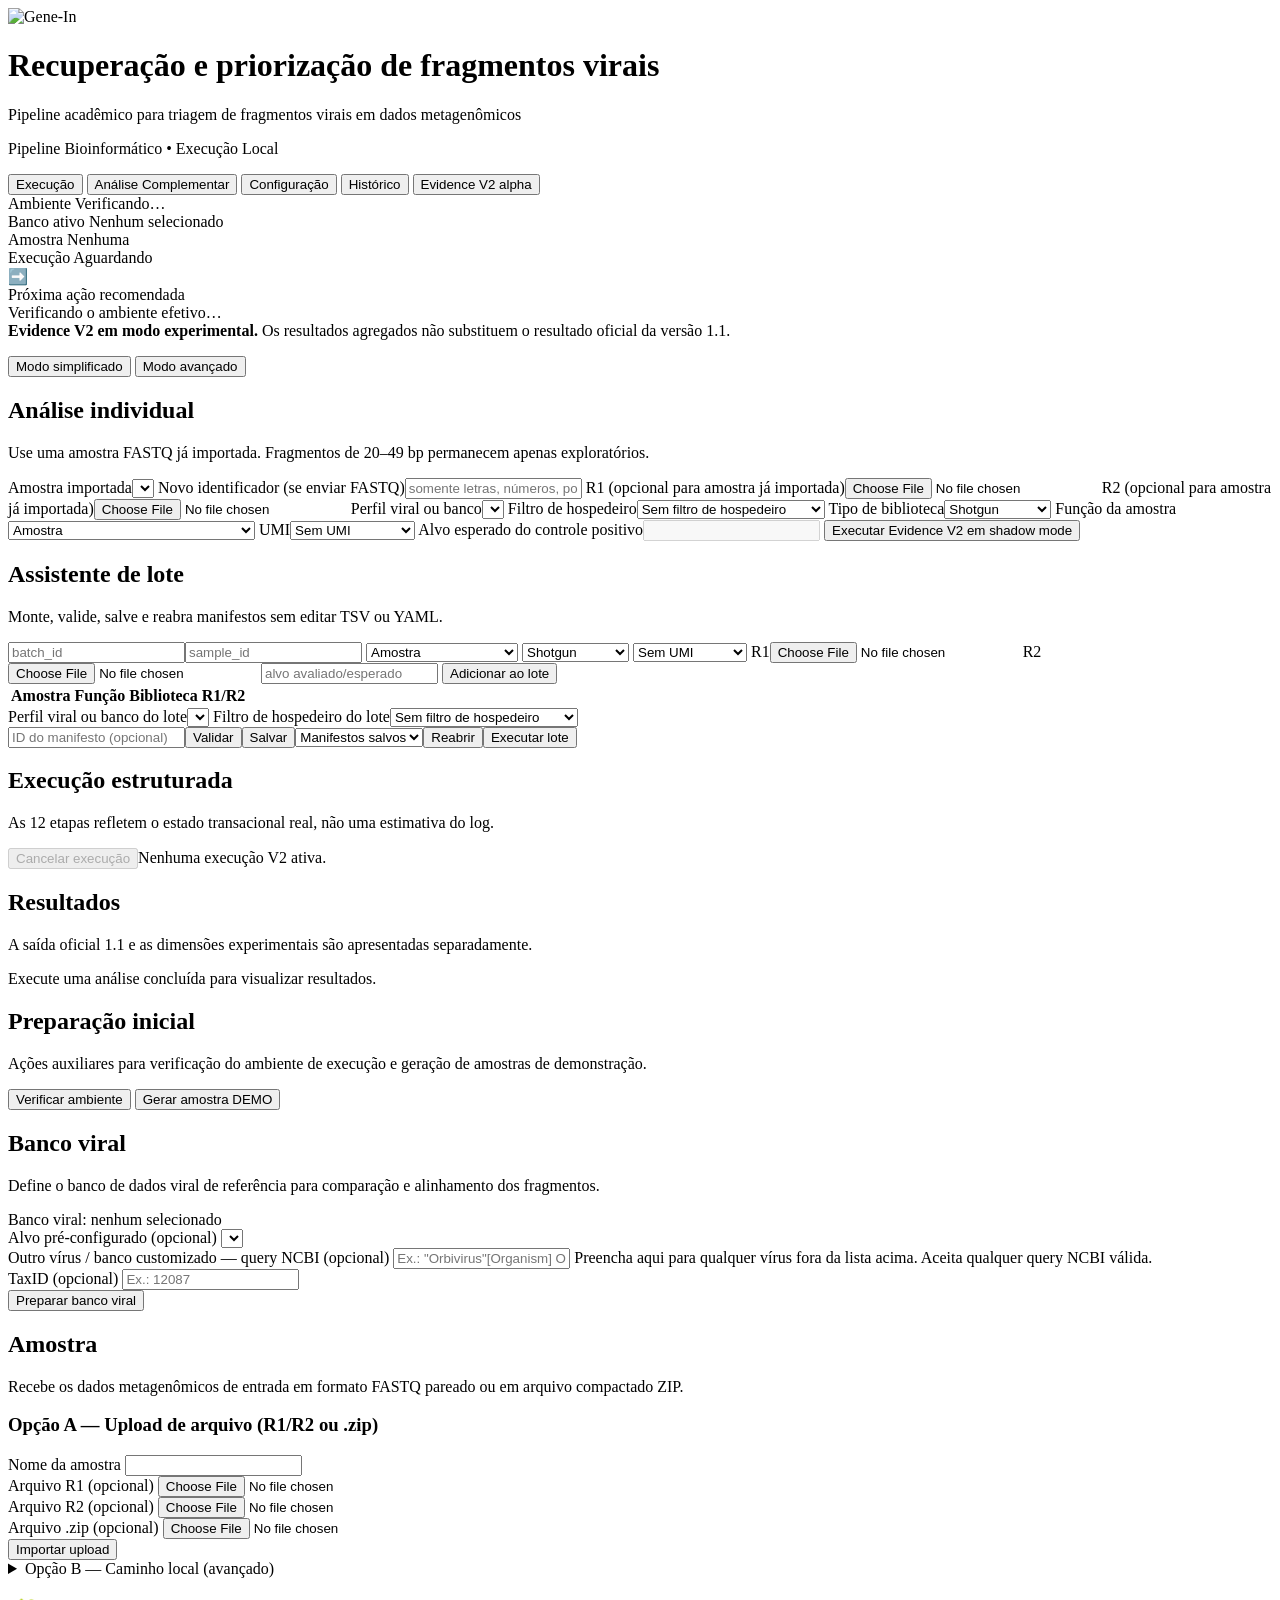
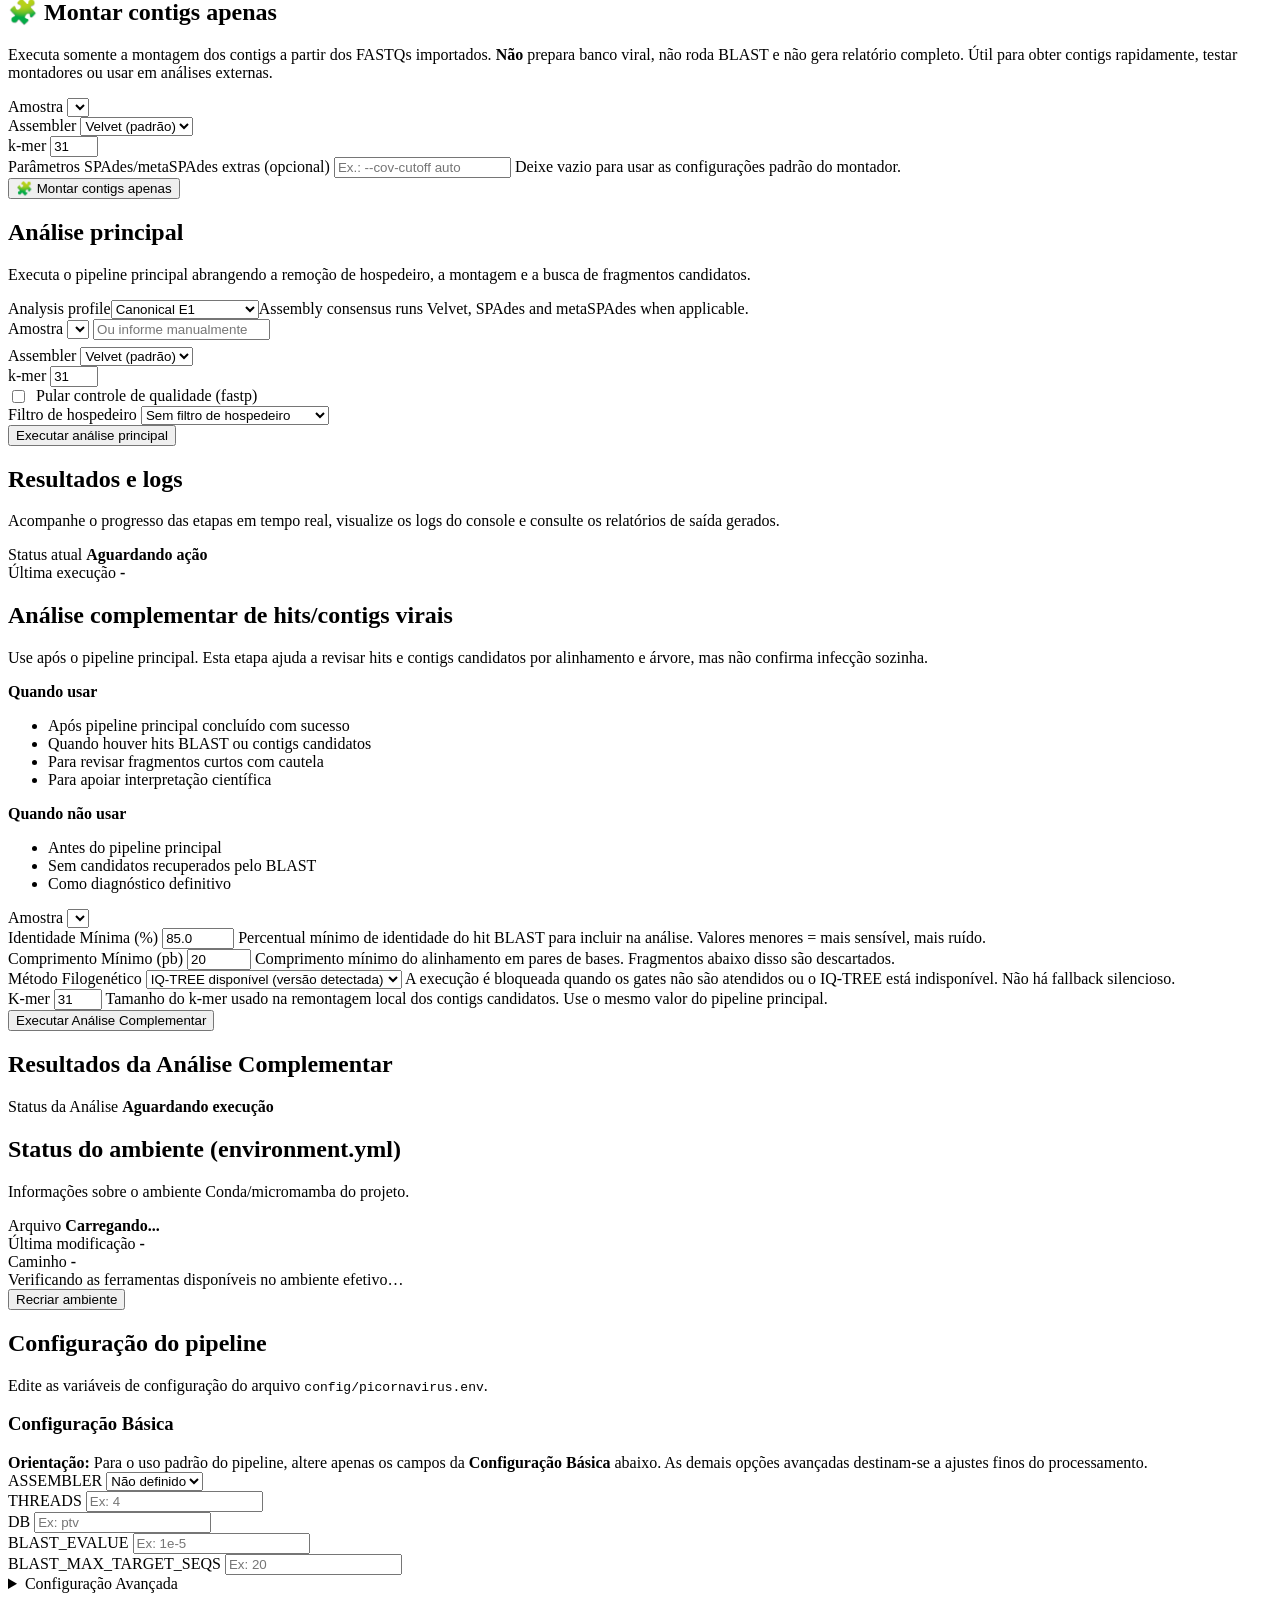
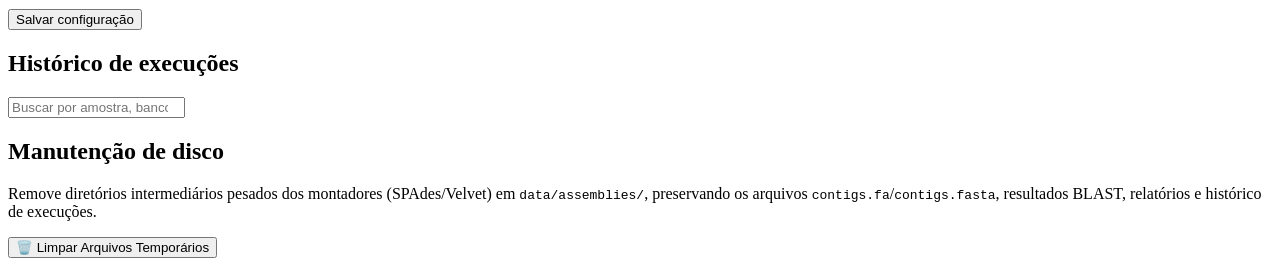
==== commit 3424b818: "feat(dashboard): detalhar preflight do ambiente efetivo" ====
--- a/dashboard/index.html
+++ b/dashboard/index.html
@@ -446,6 +446,9 @@
               <strong id="env-path" class="status-card__value">-</strong>
             </div>
           </div>
+          <div id="preflight-detail" class="preflight-detail" role="status" aria-live="polite">
+            Verificando as ferramentas disponíveis no ambiente efetivo…
+          </div>
           <button class="btn btn--primary" id="rebuild-env-btn">Recriar ambiente</button>
           <div id="rebuild-status" class="final-status"></div>
         </section>
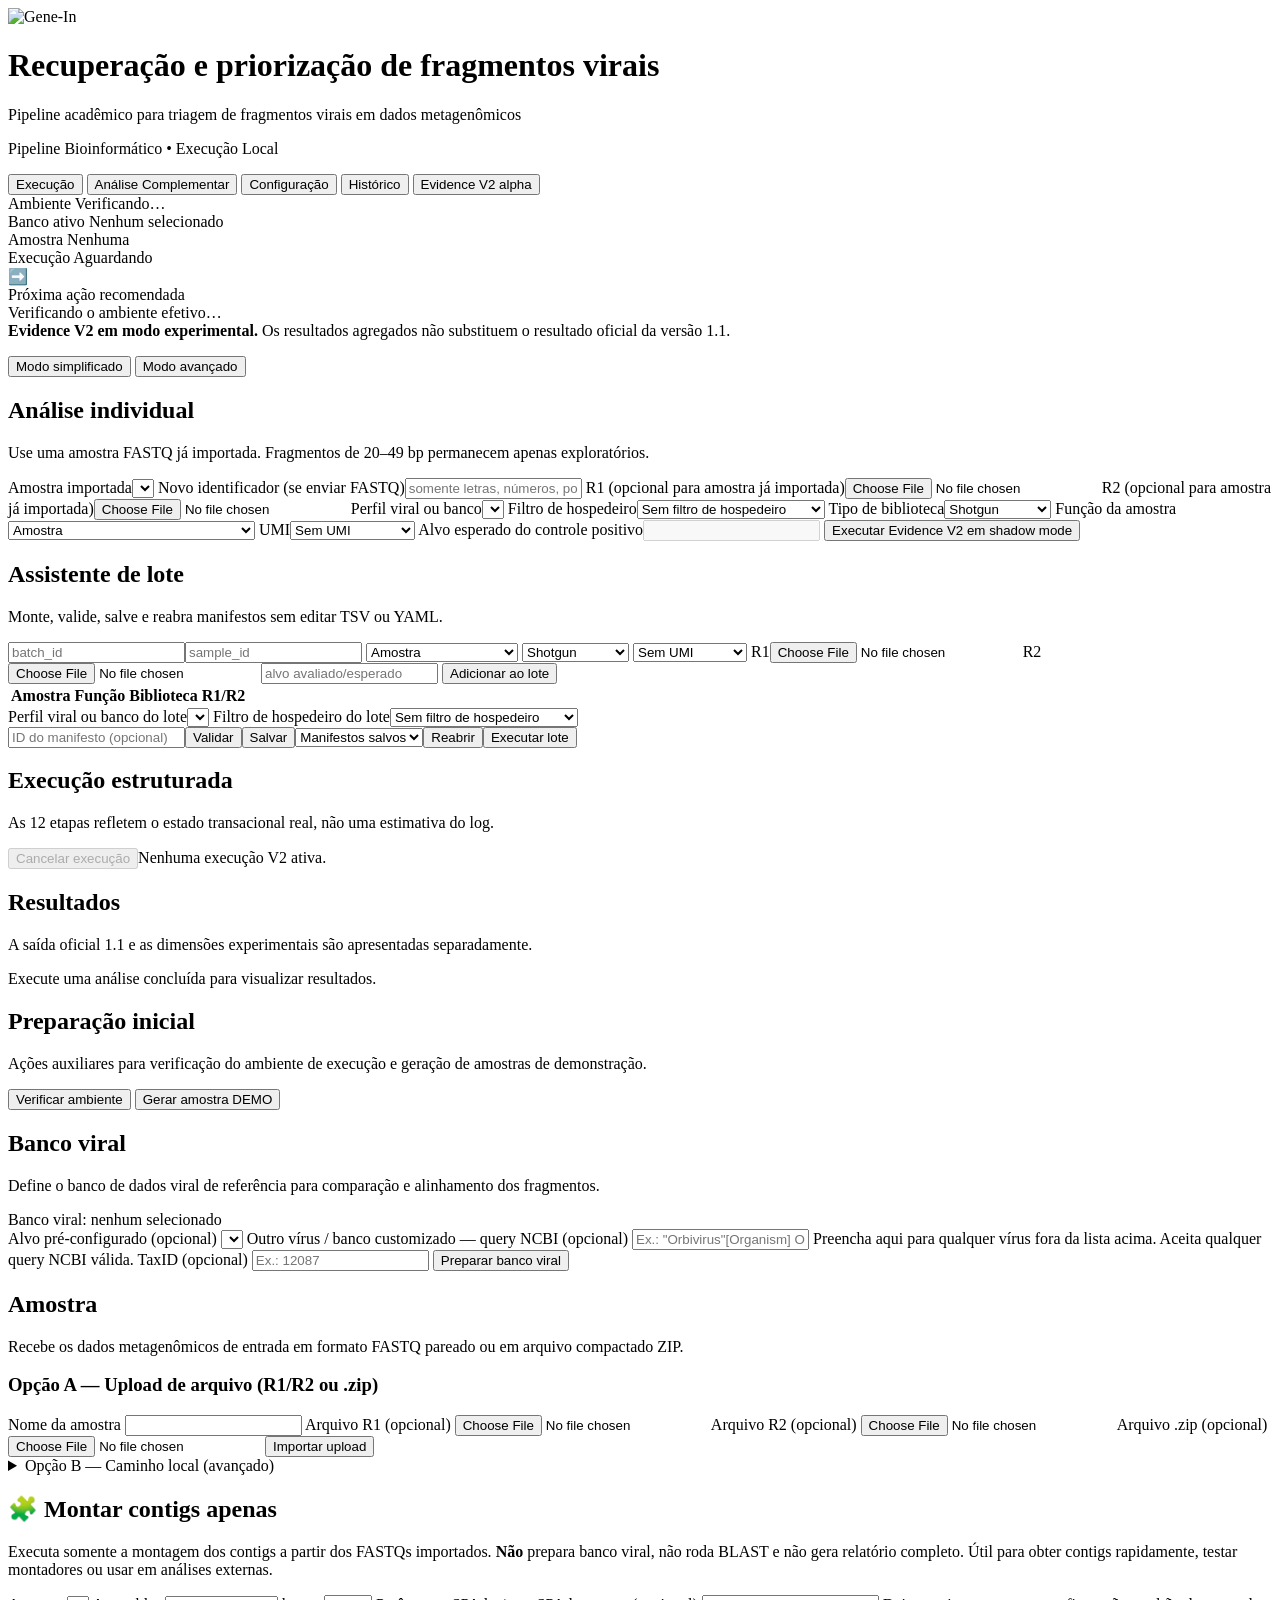
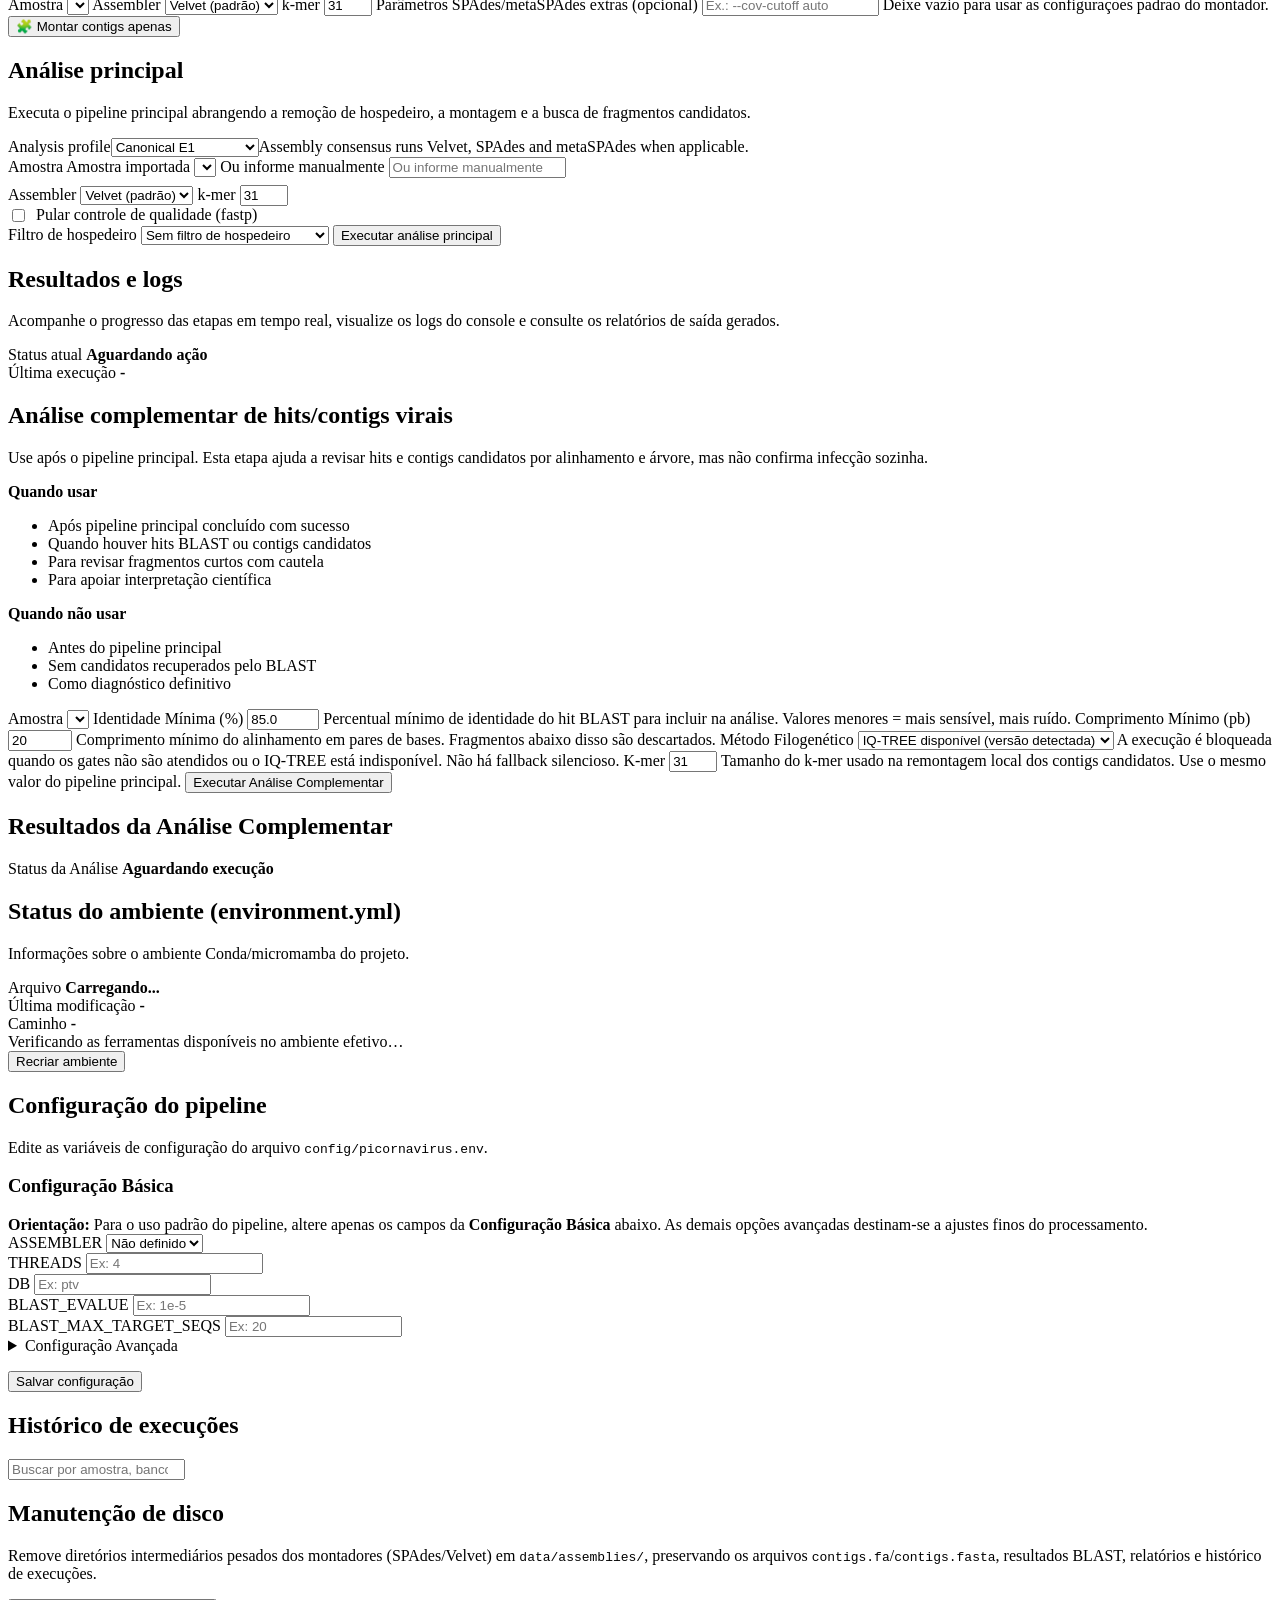
==== commit 8beeaa4c: "fix(dashboard): associar rotulos aos controles principais" ====
--- a/dashboard/index.html
+++ b/dashboard/index.html
@@ -151,19 +151,19 @@
             <div id="db-status" class="db-status">Banco viral: nenhum selecionado</div>
           </div>
           <form id="db-form" class="form-grid">
-            <div class="field">
+            <label class="field" for="db-target">
               <span class="field__label">Alvo pré-configurado (opcional)</span>
               <select id="db-target" name="target" class="field__input"></select>
-            </div>
-            <div class="field">
+            </label>
+            <label class="field" for="db-query">
               <span class="field__label">Outro vírus / banco customizado — query NCBI (opcional)</span>
-              <input name="query" class="field__input" placeholder='Ex.: "Orbivirus"[Organism] OR "Rotavirus A"[Organism] AND refseq[filter]' />
+              <input id="db-query" name="query" class="field__input" placeholder='Ex.: "Orbivirus"[Organism] OR "Rotavirus A"[Organism] AND refseq[filter]' />
               <span class="field-hint">Preencha aqui para qualquer vírus fora da lista acima. Aceita qualquer query NCBI válida.</span>
-            </div>
-            <div class="field">
+            </label>
+            <label class="field" for="db-taxid">
               <span class="field__label">TaxID (opcional)</span>
-              <input name="taxid" class="field__input" placeholder="Ex.: 12087" />
-            </div>
+              <input id="db-taxid" name="taxid" class="field__input" placeholder="Ex.: 12087" />
+            </label>
             <button class="btn btn--primary" type="submit">Preparar banco viral</button>
           </form>
 
@@ -180,22 +180,22 @@
             <div class="import-option">
               <h3 class="import-option__title">Opção A — Upload de arquivo (R1/R2 ou .zip)</h3>
               <form id="upload-form" class="form-grid" enctype="multipart/form-data">
-                <div class="field">
+                <label class="field" for="upload-sample">
                   <span class="field__label">Nome da amostra</span>
-                  <input name="sample" class="field__input" required />
-                </div>
-                <div class="field">
+                  <input id="upload-sample" name="sample" class="field__input" required />
+                </label>
+                <label class="field" for="upload-r1-file">
                   <span class="field__label">Arquivo R1 (opcional)</span>
-                  <input name="r1file" type="file" class="field__input" accept=".fastq,.fastq.gz" />
-                </div>
-                <div class="field">
+                  <input id="upload-r1-file" name="r1file" type="file" class="field__input" accept=".fastq,.fastq.gz" />
+                </label>
+                <label class="field" for="upload-r2-file">
                   <span class="field__label">Arquivo R2 (opcional)</span>
-                  <input name="r2file" type="file" class="field__input" accept=".fastq,.fastq.gz" />
-                </div>
-                <div class="field">
+                  <input id="upload-r2-file" name="r2file" type="file" class="field__input" accept=".fastq,.fastq.gz" />
+                </label>
+                <label class="field" for="upload-zip-file">
                   <span class="field__label">Arquivo .zip (opcional)</span>
-                  <input name="zipfile" type="file" class="field__input" accept=".zip" />
-                </div>
+                  <input id="upload-zip-file" name="zipfile" type="file" class="field__input" accept=".zip" />
+                </label>
                 <button class="btn btn--primary" type="submit">Importar upload</button>
               </form>
             </div>
@@ -204,20 +204,20 @@
               <summary class="import-option__summary">Opção B — Caminho local (avançado)</summary>
               <p class="import-option__hint">Aceita caminho Windows com normalização automática.</p>
               <form id="import-form" class="form-grid">
-                <div class="field">
+                <label class="field" for="import-sample">
                   <span class="field__label">Nome da amostra</span>
-                  <input name="sample" class="field__input" list="samples" required />
-                </div>
-                <div class="field">
+                  <input id="import-sample" name="sample" class="field__input" list="samples" required />
+                </label>
+                <label class="field" for="import-r1">
                   <span class="field__label">Caminho R1</span>
-                  <input name="r1" class="field__input" placeholder="Ex.: C:\\dados\\amostra_R1.fastq.gz" required />
-                </div>
-                <div class="field">
+                  <input id="import-r1" name="r1" class="field__input" placeholder="Ex.: C:\\dados\\amostra_R1.fastq.gz" required />
+                </label>
+                <label class="field" for="import-r2">
                   <span class="field__label">Caminho R2</span>
-                  <input name="r2" class="field__input" placeholder="Ex.: C:\\dados\\amostra_R2.fastq.gz" required />
-                </div>
+                  <input id="import-r2" name="r2" class="field__input" placeholder="Ex.: C:\\dados\\amostra_R2.fastq.gz" required />
+                </label>
                 <label class="checkbox-field">
-                  <input type="checkbox" name="copy" />
+                  <input id="import-copy" type="checkbox" name="copy" />
                   <span>Copiar arquivos (em vez de symlink)</span>
                 </label>
                 <button class="btn btn--primary" type="submit">Importar por caminho</button>
@@ -234,27 +234,27 @@
             <p class="section-card__description">Executa somente a montagem dos contigs a partir dos FASTQs importados. <strong>Não</strong> prepara banco viral, não roda BLAST e não gera relatório completo. Útil para obter contigs rapidamente, testar montadores ou usar em análises externas.</p>
           </div>
           <form id="assembly-only-form" class="form-grid">
-            <div class="field">
+            <label class="field" for="assembly-only-sample-select">
               <span class="field__label">Amostra</span>
               <select id="assembly-only-sample-select" name="sample" class="field__input" required></select>
-            </div>
-            <div class="field">
+            </label>
+            <label class="field" for="assembly-only-assembler">
               <span class="field__label">Assembler</span>
-              <select name="assembler" class="field__input" data-assembler-selector>
+              <select id="assembly-only-assembler" name="assembler" class="field__input" data-assembler-selector>
                 <option value="velvet">Velvet (padrão)</option>
                 <option value="spades">SPAdes</option>
                 <option value="metaspades">metaSPAdes</option>
               </select>
-            </div>
-            <div class="field">
+            </label>
+            <label class="field" for="assembly-only-kmer">
               <span class="field__label">k-mer</span>
-              <input name="kmer" type="number" class="field__input" min="15" max="99" value="31" />
-            </div>
-            <div class="field">
+              <input id="assembly-only-kmer" name="kmer" type="number" class="field__input" min="15" max="99" value="31" />
+            </label>
+            <label class="field" for="assembly-only-spades-params">
               <span class="field__label">Parâmetros SPAdes/metaSPAdes extras (opcional)</span>
-              <input name="spades_params" class="field__input" placeholder="Ex.: --cov-cutoff auto" />
+              <input id="assembly-only-spades-params" name="spades_params" class="field__input" placeholder="Ex.: --cov-cutoff auto" />
               <span class="field-hint">Deixe vazio para usar as configurações padrão do montador.</span>
-            </div>
+            </label>
             <button class="btn btn--assembly-only" type="submit" id="assembly-only-btn">🧩 Montar contigs apenas</button>
           </form>
           <div id="assembly-only-status" class="final-status" style="margin-top:0.75rem;"></div>
@@ -269,46 +269,48 @@
           </div>
           <form id="pipeline-form" class="form-grid">
             <label class="field"><span class="field__label">Analysis profile</span><select name="analysis_profile" class="field__input" data-profile-selector><option value="canonical-e1">Canonical E1</option><option value="assembly-consensus">Assembly consensus</option></select><span class="field-hint" data-profile-help>Assembly consensus runs Velvet, SPAdes and metaSPAdes when applicable.</span></label>
-            <div class="field">
-              <span class="field__label">Amostra</span>
+            <div class="field" role="group" aria-labelledby="pipeline-sample-label">
+              <span class="field__label" id="pipeline-sample-label">Amostra</span>
+              <label class="sr-only" for="sample-select">Amostra importada</label>
               <select id="sample-select" name="sample_select" class="field__input" style="margin-bottom: 0.5rem;"></select>
-              <input name="sample" class="field__input" placeholder="Ou informe manualmente" list="samples" />
-            </div>
-            <div class="field">
+              <label class="sr-only" for="pipeline-sample-manual">Ou informe manualmente</label>
+              <input id="pipeline-sample-manual" name="sample" class="field__input" placeholder="Ou informe manualmente" list="samples" />
+            </div>
+            <label class="field" for="pipeline-assembler">
               <span class="field__label">Assembler</span>
-              <select name="assembler" class="field__input" data-assembler-selector>
+              <select id="pipeline-assembler" name="assembler" class="field__input" data-assembler-selector>
                 <option value="velvet">Velvet (padrão)</option>
                 <option value="spades">SPAdes</option>
                 <option value="metaspades">metaSPAdes</option>
               </select>
-            </div>
-            <div class="field">
+            </label>
+            <label class="field" for="pipeline-kmer">
               <span class="field__label">k-mer</span>
-              <input name="kmer" type="number" class="field__input" min="15" max="99" value="31" />
-            </div>
+              <input id="pipeline-kmer" name="kmer" type="number" class="field__input" min="15" max="99" value="31" />
+            </label>
             <div class="field field--checkbox">
               <label class="field__label" style="display:flex;align-items:center;gap:0.5rem;cursor:pointer;">
                 <input name="skip_qc" type="checkbox" />
                 <span>Pular controle de qualidade (fastp)</span>
               </label>
             </div>
-            <div class="field">
+            <label class="field" for="host-filter-mode">
               <span class="field__label">Filtro de hospedeiro</span>
               <select id="host-filter-mode" name="host_filter_mode" class="field__input">
                 <option value="none">Sem filtro de hospedeiro</option>
                 <option value="sus_scrofa">Sus scrofa (opt-in)</option>
                 <option value="custom">Indice Bowtie2 customizado</option>
               </select>
-            </div>
-            <div class="field" data-host-custom hidden>
+            </label>
+            <label class="field" for="pipeline-host-name" data-host-custom hidden>
               <span class="field__label">Nome do hospedeiro</span>
-              <input name="host_name" class="field__input" placeholder="Ex: Bos taurus" />
-            </div>
-            <div class="field" data-host-custom hidden>
+              <input id="pipeline-host-name" name="host_name" class="field__input" placeholder="Ex: Bos taurus" />
+            </label>
+            <label class="field" for="host-index-prefix" data-host-custom hidden>
               <span class="field__label">Prefixo do indice Bowtie2</span>
               <input id="host-index-prefix" name="host_index_prefix" class="field__input" placeholder="Ex: ref/host/bos_taurus_bt2" />
               <span id="host-index-status" class="field-hint"></span>
-            </div>
+            </label>
             <button id="pipeline-submit-button" class="btn btn--primary" type="submit">Executar análise principal</button>
           </form>
         </section>
@@ -377,33 +379,33 @@
           </div>
 
           <form id="advanced-form" class="form-grid">
-            <div class="field">
+            <label class="field" for="advanced-sample-select">
               <span class="field__label">Amostra</span>
               <select id="advanced-sample-select" name="sample" class="field__input" required></select>
-            </div>
-            <div class="field">
+            </label>
+            <label class="field" for="advanced-min-pident">
               <span class="field__label">Identidade Mínima (%)</span>
-              <input name="min_pident" type="number" step="0.1" min="50" max="100" value="85.0" class="field__input" required />
+              <input id="advanced-min-pident" name="min_pident" type="number" step="0.1" min="50" max="100" value="85.0" class="field__input" required />
               <span class="field-hint">Percentual mínimo de identidade do hit BLAST para incluir na análise. Valores menores = mais sensível, mais ruído.</span>
-            </div>
-            <div class="field">
+            </label>
+            <label class="field" for="advanced-min-aln-len">
               <span class="field__label">Comprimento Mínimo (pb)</span>
-              <input name="min_aln_len" type="number" min="15" max="1000" value="20" class="field__input" required />
+              <input id="advanced-min-aln-len" name="min_aln_len" type="number" min="15" max="1000" value="20" class="field__input" required />
               <span class="field-hint">Comprimento mínimo do alinhamento em pares de bases. Fragmentos abaixo disso são descartados.</span>
-            </div>
-            <div class="field">
+            </label>
+            <label class="field" for="advanced-method">
               <span class="field__label">Método Filogenético</span>
-              <select name="method" class="field__input">
+              <select id="advanced-method" name="method" class="field__input">
                 <option value="auto">IQ-TREE disponível (versão detectada)</option>
                 <option value="iqtree2">IQ-TREE (posicionamento exploratório)</option>
               </select>
               <span class="field-hint">A execução é bloqueada quando os gates não são atendidos ou o IQ-TREE está indisponível. Não há fallback silencioso.</span>
-            </div>
-            <div class="field">
+            </label>
+            <label class="field" for="advanced-kmer">
               <span class="field__label">K-mer</span>
-              <input name="kmer" type="number" min="15" max="99" value="31" class="field__input" required />
+              <input id="advanced-kmer" name="kmer" type="number" min="15" max="99" value="31" class="field__input" required />
               <span class="field-hint">Tamanho do k-mer usado na remontagem local dos contigs candidatos. Use o mesmo valor do pipeline principal.</span>
-            </div>
+            </label>
             <button class="btn btn--primary" type="submit">Executar Análise Complementar</button>
           </form>
         </section>
